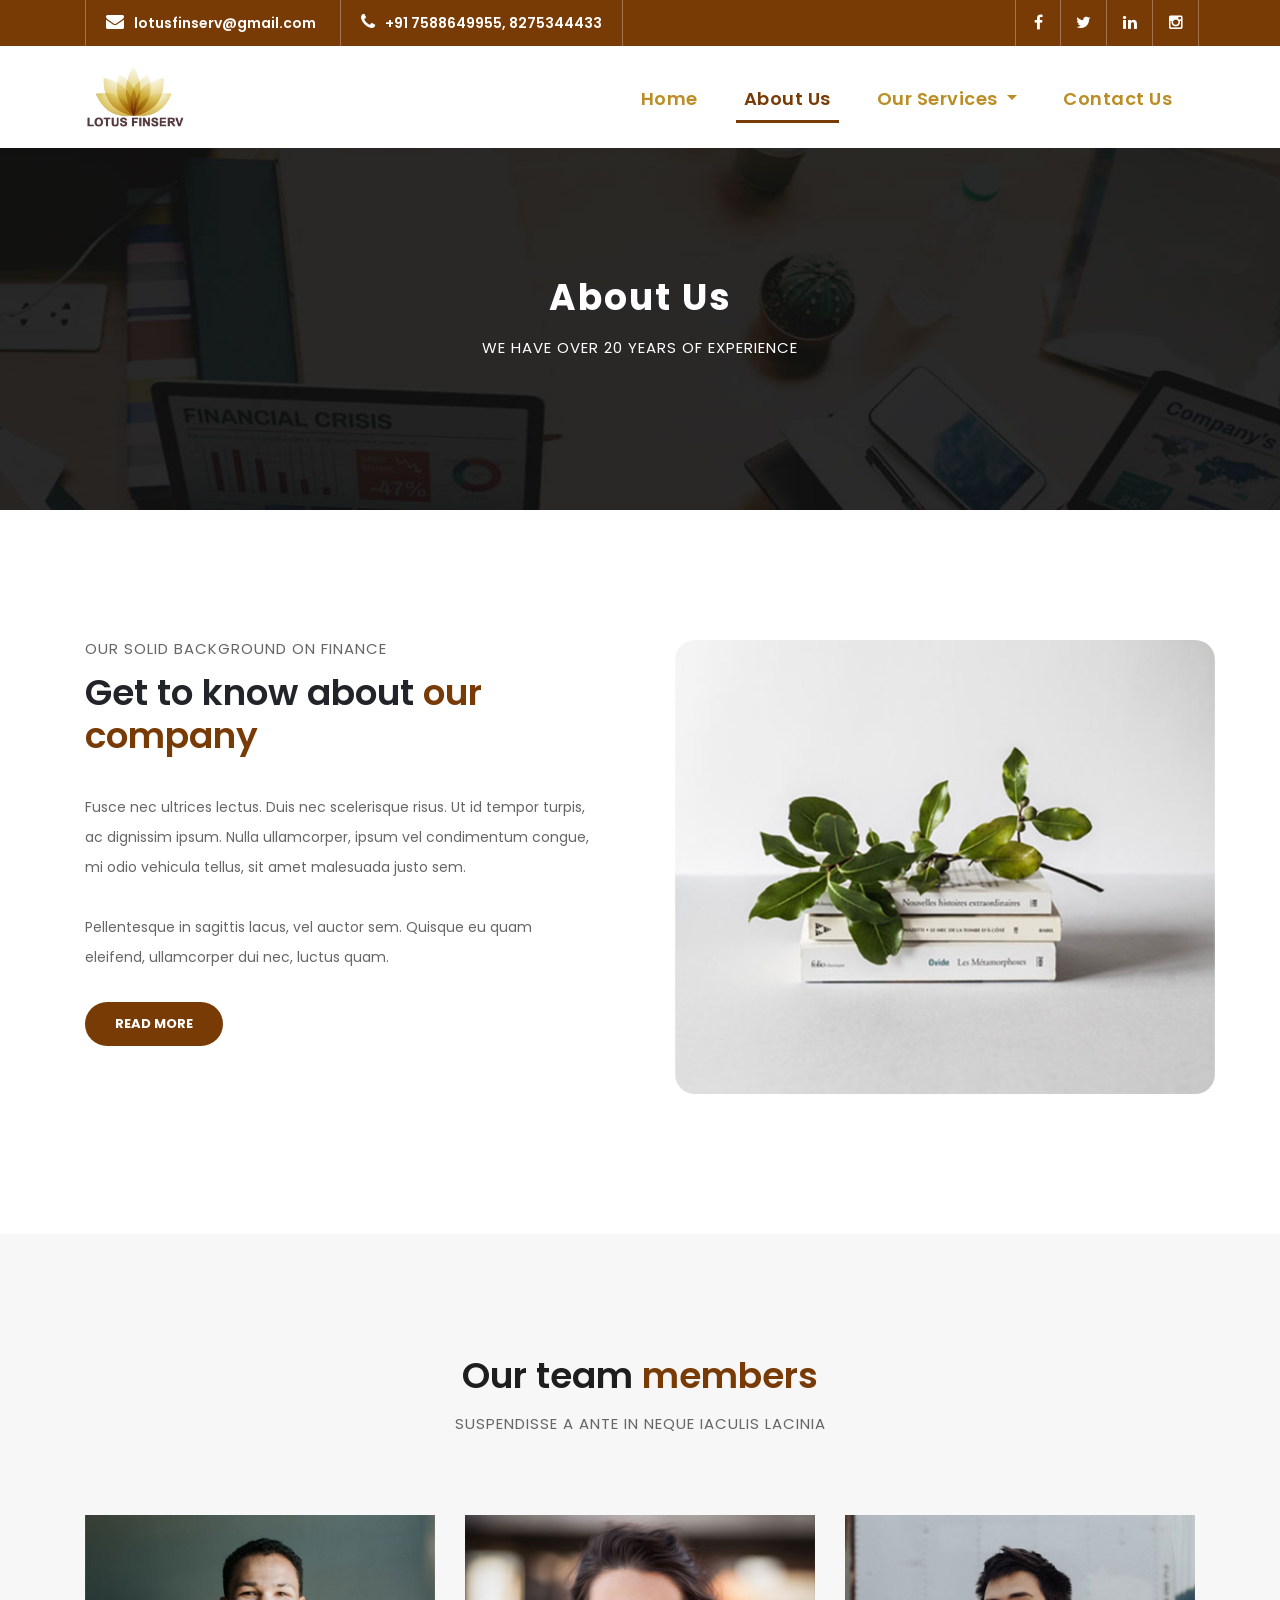
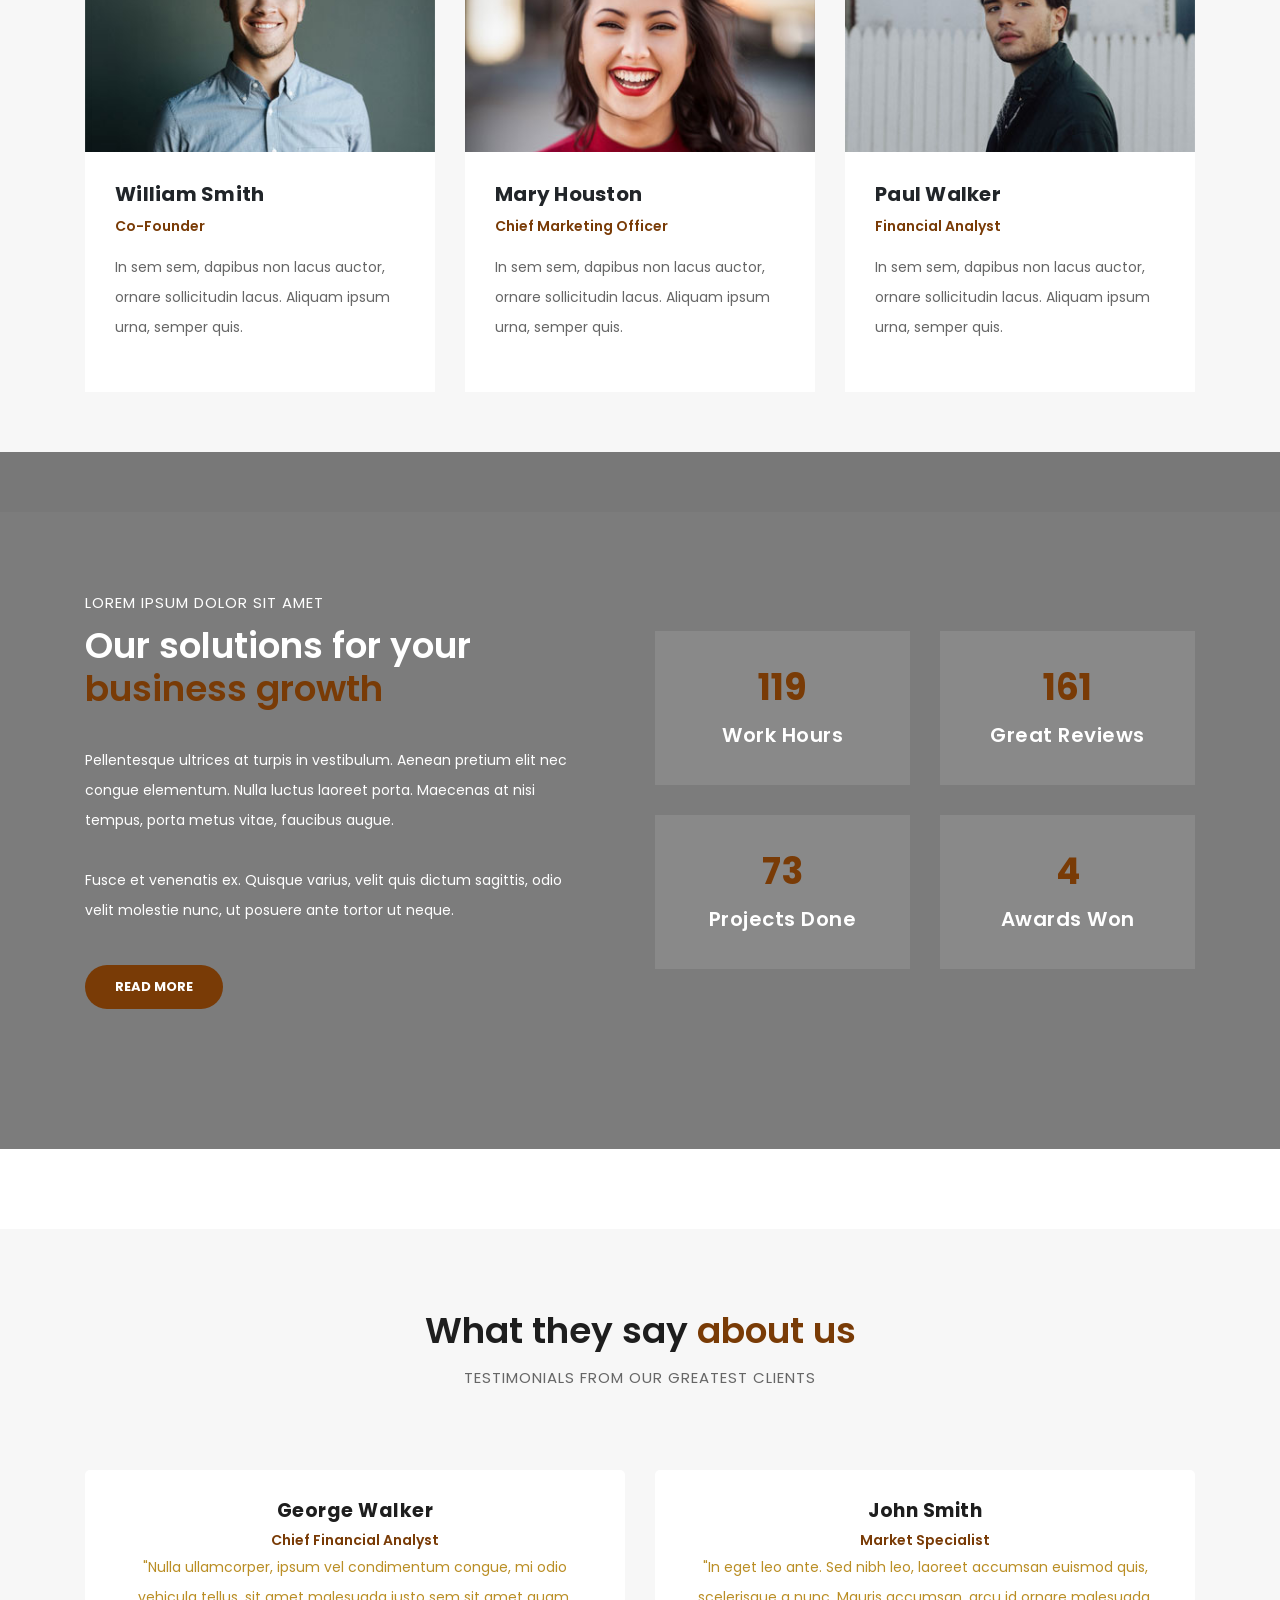
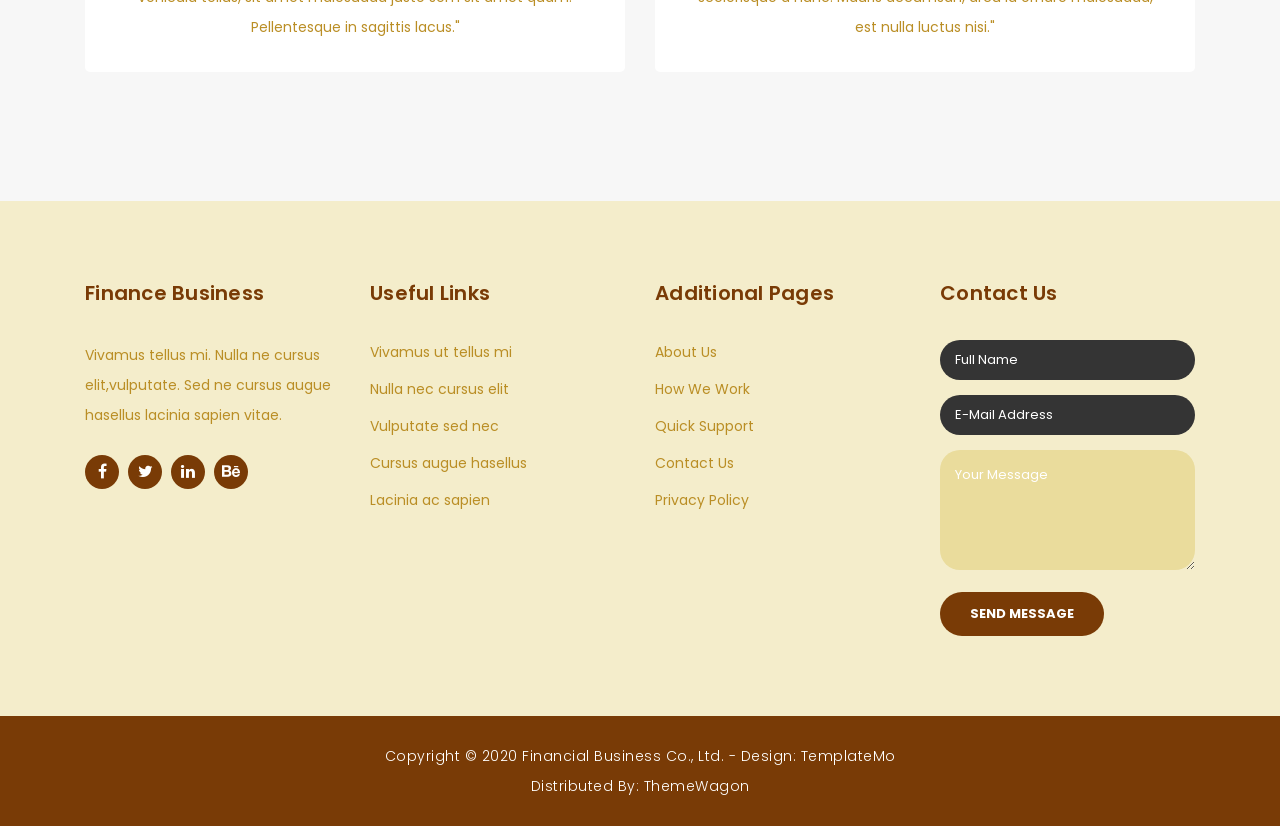
==== about.html @ 6b3f30ac "Lotus Finserv project created" ====
<!DOCTYPE html>
<html lang="en">

  <head>

    <meta charset="utf-8">
    <meta name="viewport" content="width=device-width, initial-scale=1, shrink-to-fit=no">
    <meta name="description" content="">
    <meta name="author" content="TemplateMo">
    <link href="https://fonts.googleapis.com/css?family=Poppins:100,200,300,400,500,600,700,800,900&display=swap" rel="stylesheet">

    <title>Lotus finserv-
Financial Planning & Accounting Service</title>
    <link rel="shortcut icon" href="assets/images/logo (1).png" type="image/x-icon">

    <!-- Bootstrap core CSS -->
    <link href="vendor/bootstrap/css/bootstrap.min.css" rel="stylesheet">

    <!-- Additional CSS Files -->
    <link rel="stylesheet" href="assets/css/fontawesome.css">
    <link rel="stylesheet" href="assets/css/templatemo-finance-business.css">
    <link rel="stylesheet" href="assets/css/owl.css">
    <link rel="stylesheet" href="assets/css/style.css">
<!--

Finance Business TemplateMo

https://templatemo.com/tm-545-finance-business

-->
  </head>

  <body>

    <!-- ***** Preloader Start ***** -->
    <div id="preloader">
        <div class="jumper">
            <div></div>
            <div></div>
            <div></div>
        </div>
    </div>  
    <!-- ***** Preloader End ***** -->

    <!-- Header -->
    <div class="sub-header">
      <div class="container">
        <div class="row">
          <div class="col-md-8 col-xs-12">
            <ul class="left-info">
              <li><a href="#"><i class="fa fa-envelope"></i>lotusfinserv@gmail.com</a></li>
              <li><a href="#"><i class="fa fa-phone"></i>+91 7588649955, 8275344433</a></li>
            </ul>
          </div>
          <div class="col-md-4">
            <ul class="right-icons">
              <li><a href="#"><i class="fa fa-facebook"></i></a></li>
              <li><a href="#"><i class="fa fa-twitter"></i></a></li>
              <li><a href="#"><i class="fa fa-linkedin"></i></a></li>
              <li><a href="#"><i class="fa fa-instagram"></i></a></li>
            </ul>
          </div>
        </div>
      </div>
    </div>

    <header class="">
      <nav class="navbar navbar-expand-lg bg-white">
        <div class="container">
          
           <a href="index.html"><img src="assets/images/logo (1).png" alt="logo" width="100px"></a>
            <button class="navbar-toggler" type="button" data-toggle="collapse" data-target="#navbarResponsive" aria-controls="navbarResponsive" aria-expanded="false" aria-label="Toggle navigation">
            <span class="navbar-toggler-icon"></span>
          </button>
          <div class="collapse navbar-collapse" id="navbarResponsive">
  <ul class="navbar-nav ml-auto">
    
  <li class="nav-item ">
      <a class="nav-link" href="index.html">Home</a>
    </li>
    <li class="nav-item active">
      <a class="nav-link" href="about.html">About Us</a>
    </li>

    <!-- Dropdown Menu Start -->
    <li class="nav-item dropdown">
      <a class="nav-link dropdown-toggle" href="services.html" id="servicesDropdown" 
         role="button" data-toggle="dropdown" aria-haspopup="true" aria-expanded="false">
        Our Services
      </a>

      <div class="dropdown-menu" aria-labelledby="servicesDropdown">
        <a class="dropdown-item" href="web-design.html">General Insurance Services</a>
        <a class="dropdown-item" href="app-development.html">Life Insurance Services</a>
        <a class="dropdown-item" href="digital-marketing.html">Health Insurance Services</a>
        <a class="dropdown-item" href="services.html">Mutual Fund Services</a>
        <a class="dropdown-item" href="services.html">Loan Services</a>
        <a class="dropdown-item" href="services.html">Accounting Services</a>
      </div>
    </li>
    <!-- Dropdown Menu End -->

    <li class="nav-item">
      <a class="nav-link" href="contact.html">Contact Us</a>
    </li>

  </ul>
</div>
        </div>
      </nav>
    </header>

    <!-- Page Content -->
    <div class="page-heading header-text">
      <div class="container">
        <div class="row">
          <div class="col-md-12">
            <h1>About Us</h1>
            <span>We have over 20 years of experience</span>
          </div>
        </div>
      </div>
    </div>

    <div class="more-info about-info">
      <div class="container">
        <div class="row">
          <div class="col-md-12">
            <div class="more-info-content">
              <div class="row">
                <div class="col-md-6 align-self-center">
                  <div class="right-content">
                    <span>our solid background on finance</span>
                    <h2>Get to know about <em>our company</em></h2>
                    <p>Fusce nec ultrices lectus. Duis nec scelerisque risus. Ut id tempor turpis, ac dignissim ipsum. Nulla ullamcorper, ipsum vel condimentum congue, mi odio vehicula tellus, sit amet malesuada justo sem. 
                    <br><br>Pellentesque in sagittis lacus, vel auctor sem. Quisque eu quam eleifend, ullamcorper dui nec, luctus quam.</p>
                    <a href="" class="filled-button">Read More</a>
                  </div>
                </div>
                <div class="col-md-6">
                  <div class="left-image">
                    <img src="assets/images/about-image.jpg" alt="">
                  </div>
                </div>
              </div>
            </div>
          </div>
        </div>
      </div>
    </div>

    <div class="team">
      <div class="container">
        <div class="row">
          <div class="col-md-12">
            <div class="section-heading">
              <h2>Our team <em>members</em></h2>
              <span>Suspendisse a ante in neque iaculis lacinia</span>
            </div>
          </div>
          <div class="col-md-4">
            <div class="team-item">
              <img src="assets/images/team_01.jpg" alt="">
              <div class="down-content">
                <h4>William Smith</h4>
                <span>Co-Founder</span>
                <p>In sem sem, dapibus non lacus auctor, ornare sollicitudin lacus. Aliquam ipsum urna, semper quis.</p>
              </div>
            </div>
          </div>
          <div class="col-md-4">
            <div class="team-item">
              <img src="assets/images/team_02.jpg" alt="">
              <div class="down-content">
                <h4>Mary Houston</h4>
                <span>Chief Marketing Officer</span>
                <p>In sem sem, dapibus non lacus auctor, ornare sollicitudin lacus. Aliquam ipsum urna, semper quis.</p>
              </div>
            </div>
          </div>
          <div class="col-md-4">
            <div class="team-item">
              <img src="assets/images/team_03.jpg" alt="">
              <div class="down-content">
                <h4>Paul Walker</h4>
                <span>Financial Analyst</span>
                <p>In sem sem, dapibus non lacus auctor, ornare sollicitudin lacus. Aliquam ipsum urna, semper quis.</p>
              </div>
            </div>
          </div>
        </div>
      </div>
    </div>

    <div class="fun-facts">
      <div class="container">
        <div class="row">
          <div class="col-md-6">
            <div class="left-content">
              <span>Lorem ipsum dolor sit amet</span>
              <h2>Our solutions for your <em>business growth</em></h2>
              <p>Pellentesque ultrices at turpis in vestibulum. Aenean pretium elit nec congue elementum. Nulla luctus laoreet porta. Maecenas at nisi tempus, porta metus vitae, faucibus augue. 
              <br><br>Fusce et venenatis ex. Quisque varius, velit quis dictum sagittis, odio velit molestie nunc, ut posuere ante tortor ut neque.</p>
              <a href="" class="filled-button">Read More</a>
            </div>
          </div>
          <div class="col-md-6 align-self-center">
            <div class="row">
              <div class="col-md-6">
                <div class="count-area-content">
                  <div class="count-digit">945</div>
                  <div class="count-title">Work Hours</div>
                </div>
              </div>
              <div class="col-md-6">
                <div class="count-area-content">
                  <div class="count-digit">1280</div>
                  <div class="count-title">Great Reviews</div>
                </div>
              </div>
              <div class="col-md-6">
                <div class="count-area-content">
                  <div class="count-digit">578</div>
                  <div class="count-title">Projects Done</div>
                </div>
              </div>
              <div class="col-md-6">
                <div class="count-area-content">
                  <div class="count-digit">26</div>
                  <div class="count-title">Awards Won</div>
                </div>
              </div>
            </div>
          </div>
        </div>
      </div>
    </div>

    <div class="testimonials">
      <div class="container">
        <div class="row">
          <div class="col-md-12">
            <div class="section-heading">
              <h2>What they say <em>about us</em></h2>
              <span>testimonials from our greatest clients</span>
            </div>
          </div>
          <div class="col-md-12">
            <div class="owl-testimonials owl-carousel">
              
              <div class="testimonial-item">
                <div class="inner-content">
                  <h4>George Walker</h4>
                  <span>Chief Financial Analyst</span>
                  <p>"Nulla ullamcorper, ipsum vel condimentum congue, mi odio vehicula tellus, sit amet malesuada justo sem sit amet quam. Pellentesque in sagittis lacus."</p>
                </div>
                <img src="http://placehold.it/60x60" alt="">
              </div>
              
              <div class="testimonial-item">
                <div class="inner-content">
                  <h4>John Smith</h4>
                  <span>Market Specialist</span>
                  <p>"In eget leo ante. Sed nibh leo, laoreet accumsan euismod quis, scelerisque a nunc. Mauris accumsan, arcu id ornare malesuada, est nulla luctus nisi."</p>
                </div>
                <img src="http://placehold.it/60x60" alt="">
              </div>
              
              <div class="testimonial-item">
                <div class="inner-content">
                  <h4>David Wood</h4>
                  <span>Chief Accountant</span>
                  <p>"Ut ultricies maximus turpis, in sollicitudin ligula posuere vel. Donec finibus maximus neque, vitae egestas quam imperdiet nec. Proin nec mauris eu tortor consectetur tristique."</p>
                </div>
                <img src="http://placehold.it/60x60" alt="">
              </div>
              
              <div class="testimonial-item">
                <div class="inner-content">
                  <h4>Andrew Boom</h4>
                  <span>Marketing Head</span>
                  <p>"Curabitur sollicitudin, tortor at suscipit volutpat, nisi arcu aliquet dui, vitae semper sem turpis quis libero. Quisque vulputate lacinia nisl ac lobortis."</p>
                </div>
                <img src="http://placehold.it/60x60" alt="">
              </div>
              
            </div>
          </div>
        </div>
      </div>
    </div>

    <!-- Footer Starts Here -->
    <footer>
      <div class="container">
        <div class="row">
          <div class="col-md-3 footer-item">
            <h4>Finance Business</h4>
            <p>Vivamus tellus mi. Nulla ne cursus elit,vulputate. Sed ne cursus augue hasellus lacinia sapien vitae.</p>
            <ul class="social-icons">
              <li><a rel="nofollow" href="https://fb.com/templatemo" target="_blank"><i class="fa fa-facebook"></i></a></li>
              <li><a href="#"><i class="fa fa-twitter"></i></a></li>
              <li><a href="#"><i class="fa fa-linkedin"></i></a></li>
              <li><a href="#"><i class="fa fa-behance"></i></a></li>
            </ul>
          </div>
          <div class="col-md-3 footer-item">
            <h4>Useful Links</h4>
            <ul class="menu-list">
              <li><a href="#">Vivamus ut tellus mi</a></li>
              <li><a href="#">Nulla nec cursus elit</a></li>
              <li><a href="#">Vulputate sed nec</a></li>
              <li><a href="#">Cursus augue hasellus</a></li>
              <li><a href="#">Lacinia ac sapien</a></li>
            </ul>
          </div>
          <div class="col-md-3 footer-item">
            <h4>Additional Pages</h4>
            <ul class="menu-list">
              <li><a href="#">About Us</a></li>
              <li><a href="#">How We Work</a></li>
              <li><a href="#">Quick Support</a></li>
              <li><a href="#">Contact Us</a></li>
              <li><a href="#">Privacy Policy</a></li>
            </ul>
          </div>
          <div class="col-md-3 footer-item last-item">
            <h4>Contact Us</h4>
            <div class="contact-form">
              <form id="contact footer-contact" action="" method="post">
                <div class="row">
                  <div class="col-lg-12 col-md-12 col-sm-12">
                    <fieldset>
                      <input name="name" type="text" class="form-control" id="name" placeholder="Full Name" required="">
                    </fieldset>
                  </div>
                  <div class="col-lg-12 col-md-12 col-sm-12">
                    <fieldset>
                      <input name="email" type="text" class="form-control" id="email" pattern="[^ @]*@[^ @]*" placeholder="E-Mail Address" required="">
                    </fieldset>
                  </div>
                  <div class="col-lg-12">
                    <fieldset>
                      <textarea name="message" rows="6" class="form-control" id="message" placeholder="Your Message" required=""></textarea>
                    </fieldset>
                  </div>
                  <div class="col-lg-12">
                    <fieldset>
                      <button type="submit" id="form-submit" class="filled-button">Send Message</button>
                    </fieldset>
                  </div>
                </div>
              </form>
            </div>
          </div>
        </div>
      </div>
    </footer>
    
    <div class="sub-footer">
      <div class="container">
        <div class="row">
          <div class="col-md-12">
            <p>Copyright &copy; 2020 Financial Business Co., Ltd.
            
            - Design: <a rel="nofollow noopener" href="https://templatemo.com" target="_blank">TemplateMo</a><br>
            Distributed By: <a rel="nofollow noopener" href="https://themewagon.com" target="_blank">ThemeWagon</a>
          </p>
          </div>
        </div>
      </div>
    </div>

    <!-- Bootstrap core JavaScript -->
    <script src="vendor/jquery/jquery.min.js"></script>
    <script src="vendor/bootstrap/js/bootstrap.bundle.min.js"></script>

    <!-- Additional Scripts -->
    <script src="assets/js/custom.js"></script>
    <script src="assets/js/owl.js"></script>
    <script src="assets/js/slick.js"></script>
    <script src="assets/js/accordions.js"></script>

    <script language = "text/Javascript"> 
      cleared[0] = cleared[1] = cleared[2] = 0; //set a cleared flag for each field
      function clearField(t){                   //declaring the array outside of the
      if(! cleared[t.id]){                      // function makes it static and global
          cleared[t.id] = 1;  // you could use true and false, but that's more typing
          t.value='';         // with more chance of typos
          t.style.color='#fff';
          }
      }
    </script>

  </body>
</html>
---- assets/css/templatemo-finance-business.css ----
/* 

TemplateMo - Finance Business

https://templatemo.com/tm-545-finance-business

*/

body {
  font-family: 'Poppins', sans-serif;
  overflow-x: hidden;
  text-rendering: optimizeLegibility;
  -webkit-font-smoothing: antialiased;
  -moz-osx-font-smoothing: grayscale;
}
p {
	margin-bottom: 0px;
	font-size: 14px;
	color: #666666;
	line-height: 30px;
}
a {
	text-decoration: none!important;
}
ul {
	padding: 0;
	margin: 0;
	list-style: none;
}

h1,h2,h3,h4,h5,h6 {
	margin: 0px;
}

a.filled-button {
	background-color: #793b06;
	color: #fff;
	font-size: 13px;
	text-transform: uppercase;
	font-weight: 700;
	padding: 12px 30px;
	border-radius: 30px;
	display: inline-block;
	transition: all 0.3s;
}

a.filled-button:hover {
	background-color: #fff;
	color: #793b06;
}

a.border-button {
	background-color: transparent;
	color: #fff;
	border: 2px solid #fff;
	font-size: 13px;
	text-transform: uppercase;
	font-weight: 700;
	padding: 10px 28px;
	border-radius: 30px;
	display: inline-block;
	transition: all 0.3s;
}

a.border-button:hover {
	background-color: #fff;
	color: #793b06;
}

.section-heading {
	text-align: center;
	margin-bottom: 80px;
}

.section-heading h2 {
	font-size: 36px;
	font-weight: 600;
	color: #1e1e1e;
}

.section-heading em {
	font-style: normal;
	color: #793b06;
}

.section-heading span {
	display: block;
	margin-top: 15px;
	text-transform: uppercase;
	font-size: 15px;
	color: #666;
	letter-spacing: 1px;
}

#preloader {
  overflow: hidden;
  background: #793b06;
  left: 0;
  right: 0;
  top: 0;
  bottom: 0;
  position: fixed;
  z-index: 9999999;
  color: #fff;
}

#preloader .jumper {
  left: 0;
  top: 0;
  right: 0;
  bottom: 0;
  display: block;
  position: absolute;
  margin: auto;
  width: 50px;
  height: 50px;
}

#preloader .jumper > div {
  background-color: #fff;
  width: 10px;
  height: 10px;
  border-radius: 100%;
  -webkit-animation-fill-mode: both;
  animation-fill-mode: both;
  position: absolute;
  opacity: 0;
  width: 50px;
  height: 50px;
  -webkit-animation: jumper 1s 0s linear infinite;
  animation: jumper 1s 0s linear infinite;
}

#preloader .jumper > div:nth-child(2) {
  -webkit-animation-delay: 0.33333s;
  animation-delay: 0.33333s;
}

#preloader .jumper > div:nth-child(3) {
  -webkit-animation-delay: 0.66666s;
  animation-delay: 0.66666s;
}

@-webkit-keyframes jumper {
  0% {
    opacity: 0;
    -webkit-transform: scale(0);
    transform: scale(0);
  }
  5% {
    opacity: 1;
  }
  100% {
    -webkit-transform: scale(1);
    transform: scale(1);
    opacity: 0;
  }
}

@keyframes jumper {
  0% {
    opacity: 0;
    -webkit-transform: scale(0);
    transform: scale(0);
  }
  5% {
    opacity: 1;
  }
  100% {
    opacity: 0;
  }
}

/* Sub Header Style */

.sub-header {
	background-color: #793b06;
	height: 46px;
	line-height: 46px;
}

.sub-header ul li {
	display: inline-block;
}

.sub-header ul.left-info li {
	border-left: 1px solid rgba(250,250,250,0.3);
	padding: 0px 20px;
}

.sub-header ul.left-info li:last-child {
	border-right: 1px solid rgba(250,250,250,0.3);
}

.sub-header ul.left-info li i {
	margin-right: 10px;
	font-size: 18px;
}

.sub-header ul.left-info li a {
	color: #fff;
	font-size: 14px;
	font-weight: 600;
}

.sub-header ul.right-icons {
	float: right;
}

.sub-header ul.right-icons li {
	margin-right: -4px;
	width: 46px;
	display: inline-block;
	text-align: center;
	border-right: 1px solid rgba(250,250,250,0.3);
}

.sub-header ul.right-icons li:first-child {
	border-left: 1px solid rgba(250,250,250,0.3);
}

.sub-header ul.right-icons li a {
	color: #fff;
	transition: all 0.3s;
}

.sub-header ul.right-icons li a:hover {
	opacity: 0.75;
}



/* Header Style */
header {
	position: absolute;
	z-index: 99999;
	width: 100%;
	background-color: transparent!important;
	height: 80px;
	-webkit-transition: all 0.3s ease-in-out 0s;
    -moz-transition: all 0.3s ease-in-out 0s;
    -o-transition: all 0.3s ease-in-out 0s;
    transition: all 0.3s ease-in-out 0s;
}
header .navbar {
	padding: 20px 0px;
}
.background-header .navbar {
	padding: 10px 0px;
}
.background-header {
	top: 0;
	position: fixed;
	background-color: #fff!important;
	box-shadow: 0px 1px 10px rgba(0,0,0,0.1);
}
.background-header .navbar-brand h2 {
	color: #793b06!important;
}
.background-header .navbar-nav a.nav-link {
	color: #1e1e1e!important;
}
.background-header .navbar-nav .nav-link:hover,
.background-header .navbar-nav .active>.nav-link,
.background-header .navbar-nav .nav-link.current,
.background-header .navbar-nav .nav-link.show,
.background-header .navbar-nav .show>.nav-link {
	color: #793b06!important;
}
.navbar .navbar-brand {
	float: 	left;
	margin-top: 12px;
	outline: none;
}
.navbar .navbar-brand h2 {
	color: #fff;
	text-transform: uppercase;
	font-size: 24px;
	font-weight: 700;
	-webkit-transition: all .3s ease 0s;
    -moz-transition: all .3s ease 0s;
    -o-transition: all .3s ease 0s;
    transition: all .3s ease 0s;
}
.navbar .navbar-brand h2 em {
	font-style: normal;
	font-size: 16px;
}
#navbarResponsive {
	z-index: 999;
}
.navbar-collapse {
	text-align: center;
}
.navbar .navbar-nav .nav-item {
	margin: 0px 15px;
}
.navbar .navbar-nav a.nav-link {
	text-transform: capitalize;
	font-size: 18px;
	font-weight: 600;
	letter-spacing: 0.5px;
	color: #ba8e25;
	transition: all 0.5s;
	margin-top: 5px;
}
.navbar .navbar-nav .nav-link:hover,
.navbar .navbar-nav .active>.nav-link,
.navbar .navbar-nav .nav-link.current,
.navbar .navbar-nav .nav-link.show,
.navbar .navbar-nav .show>.nav-link {
	color: #793b06;
	border-bottom: 3px solid #793b06;
}
.navbar .navbar-toggler-icon {
	background-image: none;
}
.navbar .navbar-toggler {
	border-color: #fff;
	background-color: #fff;	
	height: 36px;
	outline: none;
	border-radius: 0px;
	position: absolute;
	right: 30px;
	top: 20px;
}
.navbar .navbar-toggler-icon:after {
	content: '\f0c9';
	color: #793b06;
	font-size: 18px;
	line-height: 26px;
	font-family: 'FontAwesome';
}

/* Dropdown item hover color */
.dropdown-menu .dropdown-item:hover {
    background-color: #793b06;
    color: #fff; /* optional - makes text white */
}

/* Optional: active item color */
.dropdown-menu .dropdown-item:active {
    background-color: #793b06;
    color: #fff;
}

.dropdown-menu .dropdown-item {
    transition: 0.3s ease;
    color: #ba8e25;
}



/* Banner Style */

.img-fill{
  width: 100%;
  display: block;
  overflow: hidden;
  position: relative;
  text-align: center
}

.img-fill img {
  min-height: 100%;
  min-width: 100%;
  position: relative;
  display: inline-block;
  max-width: none;
}

*,
*:before,
*:after {
  -webkit-box-sizing: border-box;
  box-sizing: border-box;
  -webkit-font-smoothing: antialiased;
  -moz-osx-font-smoothing: grayscale;
}

.Grid1k {
  padding: 0 15px;
  max-width: 1200px;
  margin: auto;
}

.blocks-box,
.slick-slider {
  margin: 0;
  padding: 0!important;
}

.slick-slide {
  float: left;
  padding: 0;
}

.Modern-Slider .item .img-fill {
	background-size: cover;
	background-position: center center;
	background-repeat: no-repeat;
	height:95vh;
}

.Modern-Slider .item-1 .img-fill {
	background-image: url(../images/slide_01.jpg);
}

.Modern-Slider .item-2 .img-fill {
	background-image: url(../images/slide_02.jpg);
}

.Modern-Slider .item-3 .img-fill {
	background-image: url(../images/slide_03.jpg);
}

.Modern-Slider .NextArrow{
  position:absolute;
  top:50%;
  right:30px;
  border:0 none;
  background-color: transparent;
  text-align:center;
  font-size: 36px;
  font-family: 'FontAwesome';
  color:#FFF;
  z-index:5;
  outline: none;
  cursor: pointer;
}

.Modern-Slider .NextArrow:before{
  content:'\f105';
}

.Modern-Slider .PrevArrow {
  position:absolute;
  top:50%;
  left:30px;
  border:0 none;
  background-color: transparent;
  text-align:center;
  font-size: 36px;
  font-family: 'FontAwesome';
  color:#FFF;
  z-index:5;
  outline: none;
  cursor: pointer;
}

.Modern-Slider .PrevArrow:before{
  content:'\f104';
}

ul.slick-dots {
  display: none!important;
}

.Modern-Slider .text-content {
	margin-top: 60px;
	text-align: left;
  	width: 75%;
  	position: absolute;
  	top: 50%;
  	left: 50%;
  	transform: translate(-50%, -50%);
}

.Modern-Slider .item h6 {
  margin-bottom: 15px;
  font-size: 22px;
  text-transform: uppercase;
  font-weight: 700;
  letter-spacing: 1px;
  color:#793b06;
  animation:fadeOutRight 1s both;
}

.Modern-Slider .item h4 {
  margin-bottom: 30px;
  text-transform: uppercase;
  font-size: 44px;
  font-weight: 700;
  letter-spacing: 2.5px;
  color:#ba8e25;
  overflow:hidden;
  animation:fadeOutLeft 1s both;
}

.Modern-Slider .item p {
	max-width: 570px;
	color: #bb9336;
	font-size: 15px;
	font-weight: 400;
	line-height: 30px;
	margin-bottom: 40px;
}

.Modern-Slider .item a {
  margin: 0 5px;
}

.Modern-Slider .item.slick-active h6{
  animation:fadeInDown 1s both 1s;
}

.Modern-Slider .item.slick-active h4{
  animation:fadeInLeft 1s both 1.5s;
}

.Modern-Slider .item.slick-active{
  animation:Slick-FastSwipeIn 1s both;
}

.Modern-Slider .buttons {
  position: relative;
}

.Modern-Slider {background:#000;}


/* ==== Slick Slider Css Ruls === */
.slick-slider{position:relative;display:block;-webkit-user-select:none;-moz-user-select:none;-ms-user-select:none;user-select:none;-webkit-touch-callout:none;-khtml-user-select:none;-ms-touch-action:pan-y;touch-action:pan-y;-webkit-tap-highlight-color:transparent}
.slick-list{position:relative;display:block;overflow:hidden;margin:0;padding:0}
.slick-list:focus{outline:none}.slick-list.dragging{cursor:hand}
.slick-slider .slick-track,.slick-slider .slick-list{-webkit-transform:translate3d(0,0,0);-ms-transform:translate3d(0,0,0);transform:translate3d(0,0,0)}
.slick-track{position:relative;top:0;left:0;display:block}
.slick-track:before,.slick-track:after{display:table;content:''}.slick-track:after{clear:both}
.slick-loading .slick-track{visibility:hidden}
.slick-slide{display:none;float:left /* If RTL Make This Right */ ;height:100%;min-height:1px}
.slick-slide.dragging img{pointer-events:none}
.slick-initialized .slick-slide{display:block}
.slick-loading .slick-slide{visibility:hidden}
.slick-vertical .slick-slide{display:block;height:auto;border:1px solid transparent}




/* Request Form */

.request-form {
	background-color: #793b06;
	padding: 40px 0px;
	color: #fff;
}

.request-form h4 {
	font-size: 22px;
	font-weight: 600;
}

.request-form span {
	font-size: 15px;
	font-weight: 400;
	display: inline-block;
	margin-top: 10px;
}

.request-form a.border-button {
	margin-top: 12px;
	float: right;
}

/* About */

.About {
	margin-top: 80px;
}

.About .right-image img {
	margin-top: 50px;
	margin-right: 20px;
	width: 100%;
	overflow: hidden;
	border-radius: 20px;
}

.About .About-content {
	background-color: #f7f7f7;
}

.About .About-content {
	background-color: transparent;
}

.About.left-content {
	padding: 0px!important;
	margin-left: 30px;
}

.About .left-content {
	padding: 45px 45px 45px 30px;
}

.About .left-content span {
	text-transform: uppercase;
	font-size: 15px;
	color: #666;
	letter-spacing: 1px;
	margin-bottom: 10px;
	display: block;
}

.About .left-content h2 {
	font-size: 36px;
	font-weight: 600;
	margin-bottom: 35px;
}

.About .left-content em {
	font-style: normal;
	color: #793b06;
}

.About .left-content p {
	margin-bottom: 30px;
}



/* Services */

.services {
	margin-top: 80px;
}

.service-item img {
	width: 100%;
	overflow: hidden;
}

.service-item .down-content {
	background-color: #f7f7f7;
	padding: 30px;
}

.service-item .down-content h4 {
	font-size: 20px;
	font-weight: 700;
	letter-spacing: 0.25px;
	margin-bottom: 15px;
}

.service-item .down-content p {
	margin-bottom: 20px;
}



/* Fun Facts */

.fun-facts {
	margin-top: 80px;
	background-image: url(../images/fun-facts-bg.jpg);
	background-position: center center;
	background-repeat: no-repeat;
	background-size: cover;
	background-attachment: fixed;
	padding: 140px 0px;
	color: #fff;
}

.fun-facts span {
	text-transform: uppercase;
	font-size: 15px;
	color: #fff;
	letter-spacing: 1px;
	margin-bottom: 10px;
	display: block;
}

.fun-facts h2 {
	font-size: 36px;
	font-weight: 600;
	margin-bottom: 35px;
}

.fun-facts em {
	font-style: normal;
	color: #793b06;
}

.fun-facts p {
	color: #fff;
	margin-bottom: 40px;
}

.fun-facts .left-content {
	margin-right: 45px;
}

.count-area-content {
	text-align: center;
	background-color: rgba(250,250,250,0.1);
	padding: 25px 30px 35px 30px;
	margin: 15px 0px;
}

.count-digit {
    margin: 5px 0px;
    color: #793b06;
    font-weight: 700;
    font-size: 36px;
}
.count-title {
    font-size: 20px;
    font-weight: 600;
    color: #fff;
    letter-spacing: 0.5px;
}



/* More Info */

.more-info {
	margin-top: 80px;
}

.more-info .left-image img {
	margin-top: 50px;
	margin-left: 20px;
	width: 100%;
	overflow: hidden;
	border-radius: 20px;
}

.more-info .more-info-content {
	background-color: #f7f7f7;
}

.about-info .more-info-content {
	background-color: transparent;
}

.about-info .right-content {
	padding: 0px!important;
	margin-right: 30px;
}

.more-info .right-content {
	padding: 45px 45px 45px 30px;
}

.more-info .right-content span {
	text-transform: uppercase;
	font-size: 15px;
	color: #666;
	letter-spacing: 1px;
	margin-bottom: 10px;
	display: block;
}

.more-info .right-content h2 {
	font-size: 36px;
	font-weight: 600;
	margin-bottom: 35px;
}

.more-info .right-content em {
	font-style: normal;
	color: #793b06;
}

.more-info .right-content p {
	margin-bottom: 30px;
}


/* Testimonials Style */

.about-testimonials {
	margin-top: 0px!important;
}

.testimonials {
	margin-top: 80px;
	background-color: #f7f7f7;
	padding: 80px 0px;
}
.testimonial-item .inner-content {
	text-align: center;
	background-color: #fff;	
	padding: 30px;
	border-radius: 5px;
}
.testimonial-item p {
	font-size: 14px;
	font-weight: 400;
	color: #ba8e25;
}
.testimonial-item h4 {
	font-size: 19px;
	font-weight: 700;
	color: #1e1e1e;
	letter-spacing: 0.5px;
	margin-bottom: 0px;
}
.testimonial-item span {
	display: inline-block;
	margin-top: 8px;
	font-weight: 600;
	font-size: 14px;
	color: #793b06;
}
.testimonial-item img {
	max-width: 60px;
	border-radius: 50%;
	margin: 25px auto 0px auto;
}




/* Call Back Style */

.callback-services {
	border-top: 1px solid #eee;
	padding-top: 140px;
}

.contact-us {
	background-color: #f7f7f7;
	padding: 140px 0px;
}

.contact-us .contact-form {
	background-color: transparent!important;
	padding: 0!important;
}

.callback-form {
	margin-top: 80px;
}

.callback-form .contact-form {
	background-color: #793b06;
	padding: 60px;
	border-radius: 5px;
	text-align: center;
}

.callback-form .contact-form input {
	border-radius: 20px;
	height: 40px;
	line-height: 40px;
	display: inline-block;
	padding: 0px 15px;
	color: #6a6a6a;
	font-size: 13px;
	text-transform: none;
	box-shadow: none;
	border: none;
	margin-bottom: 35px;
}

.callback-form .contact-form input:focus {
	outline: none;
	box-shadow: none;
	border: none;
}

.callback-form .contact-form textarea {
	border-radius: 20px;
	height: 120px;
	max-height: 200px;
	min-height: 120px;
	display: inline-block;
	padding: 15px;
	color: #6a6a6a;
	font-size: 13px;
	text-transform: none;
	box-shadow: none;
	border: none;
	margin-bottom: 35px;
}

.callback-form .contact-form textarea:focus {
	outline: none;
	box-shadow: none;
	border: none;
}

.callback-form .contact-form ::-webkit-input-placeholder { /* Edge */
  color: #aaa;
}
.callback-form .contact-form :-ms-input-placeholder { /* Internet Explorer 10-11 */
  color: #aaa;
}
.callback-form .contact-form ::placeholder {
  color: #aaa;
}

.callback-form .contact-form button.border-button {
	background-color: transparent;
	color: #fff;
	border: 2px solid #fff;
	font-size: 13px;
	text-transform: uppercase;
	font-weight: 700;
	padding: 10px 28px;
	border-radius: 30px;
	display: inline-block;
	transition: all 0.3s;
	outline: none;
	box-shadow: none;
	text-shadow: none;
	cursor: pointer;
}

.callback-form .contact-form button.border-button:hover {
	background-color: #fff;
	color: #793b06;
}

.contact-us .contact-form button.filled-button {
	background-color: #793b06;
	color: #fff;
	border: none;
	font-size: 13px;
	text-transform: uppercase;
	font-weight: 700;
	padding: 12px 30px;
	border-radius: 30px;
	display: inline-block;
	transition: all 0.3s;
	outline: none;
	box-shadow: none;
	text-shadow: none;
	cursor: pointer;
}

.contact-us .contact-form button.filled-button:hover {
	background-color: #fff;
	color: #793b06;
}



/* Partners Style */

.contact-partners {
	margin-top: -8px!important;
}

.partners {
	margin-top: 80px;
	background-color: #f7f7f7;
	padding: 60px 0px;
}

.partners .owl-item {
	text-align: center;
	cursor: pointer;
}

.partners .partner-item img {
	max-width: 156px;
	margin: auto;
}



/* Footer Style */

footer {
	background-color: #f4edcb;
	padding: 80px 0px;
	color: #fff;
}

footer h4 {
	color: #793b06;
	font-size: 20px;
	font-weight: 600;
	letter-spacing: 0.25px;
	margin-bottom: 35px;
}
footer p {
	color: #ba8e25;
}

footer ul.social-icons {
	margin-top: 25px;
}

footer ul.social-icons li {
	display: inline-block;
	margin-right: 5px;
}

footer ul.social-icons li:last-child {
	margin-right: 0px;
}

footer ul.social-icons li a {
	width: 34px;
	height: 34px;
	display: inline-block;
	line-height: 34px;
	text-align: center;
	background-color:  #793b06;
	color: #ffff;
	border-radius: 50%;
	transition: all 0.3s;
}

footer ul.social-icons li a:hover {
	background-color: #ba8e25;
}

footer ul.menu-list li {
	margin-bottom: 13px;
}

footer ul.menu-list li:last-child {
	margin-bottom: 0px;
}

footer ul.menu-list li a {
	font-size: 14px;
	color:#ba8e25;
	transition: all 0.3s;
}

footer ul.menu-list li a:hover {
	color:#eadc9c;
}

footer .contact-form input {
	border-radius: 20px;
	height: 40px;
	line-height: 40px;
	display: inline-block;
	padding: 0px 15px;
	color: #aaa!important;
	background-color: #343434;
	font-size: 13px;
	text-transform: none;
	box-shadow: none;
	border: none;
	margin-bottom: 15px;
}

footer .contact-form input:focus {
	outline: none;
	box-shadow: none;
	border: none;
	background-color: #343434;
}

footer .contact-form textarea {
	border-radius: 20px;
	height: 120px;
	max-height: 200px;
	min-height: 120px;
	display: inline-block;
	padding: 15px;
	color: #aaa!important;
	background-color: #eadc9c;
	font-size: 13px;
	text-transform: none;
	box-shadow: none;
	border: none;
	margin-bottom: 15px;
}

footer .contact-form textarea:focus {
	outline: none;
	box-shadow: none;
	border: none;
	background-color: #793b06;
}

footer .contact-form ::-webkit-input-placeholder { /* Edge */
  color: #ffff;
}
footer .contact-form :-ms-input-placeholder { /* Internet Explorer 10-11 */
  color: #ffff;
}
footer .contact-form ::placeholder {
  color: #ffff;
}

footer .contact-form button.filled-button {
	background-color: transparent;
	color: #fff;
	background-color: #793b06;
	border: none;
	font-size: 13px;
	text-transform: uppercase;
	font-weight: 700;
	padding: 12px 30px;
	border-radius: 30px;
	display: inline-block;
	transition: all 0.3s;
	outline: none;
	box-shadow: none;
	text-shadow: none;
	cursor: pointer;
}

footer .contact-form button.filled-button:hover {
	background-color: #fff;
	color: #793b06;
}



/* Sub-footer Style */

.sub-footer {
	background-color: #793b06;
	text-align: center;
	padding: 25px 0px;
}

.sub-footer p {
	color: #fff;
	font-weight: 300;
	letter-spacing: 0.5px;
}

.sub-footer a {
	color: #fff;
}


.page-heading {
	text-align: center;
	background-image: url(../images/page-heading-bg.jpg);
	background-position: center center;
	background-repeat: no-repeat;
	background-size: cover;
	padding: 230px 0px 150px 0px;
	color: #fff;
}

.page-heading h1 {
	text-transform: capitalize;
	font-size: 36px;
	font-weight: 700;
	letter-spacing: 2px;
	margin-bottom: 18px;
}

.page-heading span {
	font-size: 15px;
	text-transform: uppercase;
	letter-spacing: 1px;
	color: #fff;
	display: block;
}


/* team */

.team {
	background-color: #f7f7f7;
	margin-top: 140px;
	margin-bottom: -140px;
	padding: 120px 0px;
}

.team-item img {
	width: 100%;
	overflow: hidden;
}

.team-item .down-content {
	background-color: #fff;
	padding: 30px;
}

.team-item .down-content h4 {
	font-size: 20px;
	font-weight: 700;
	letter-spacing: 0.25px;
	margin-bottom: 10px;
}

.team-item .down-content span {
	color: #793b06;
	font-weight: 600;
	font-size: 14px;
	display: block;
	margin-bottom: 15px;
}

.team-item .down-content p {
	margin-bottom: 20px;
}


/* Single Service */

.single-services {
	margin-top: 140px;
}

#tabs ul {
  margin: 0;
  padding: 0;
}
#tabs ul li {
  margin-bottom: 10px;
  display: inline-block;
  width: 100%;
}
#tabs ul li:last-child {
  margin-bottom: 0px;
}
#tabs ul li a {
	text-transform: capitalize;
	width: 100%;
	padding: 30px 30px;
	display: inline-block;
	background-color: #793b06;
  	font-size: 20px;
  	color: #121212;
  	letter-spacing: 0.5px;
  	font-weight: 700;
  	transition: all 0.3s;
}
#tabs ul li a i {
	float: right;
	margin-top: 5px;
}
#tabs ul .ui-tabs-active span {
  background: #faf5b2;
  border: #faf5b2;
  line-height: 90px;
  border-bottom: none;
}
#tabs ul .ui-tabs-active a {
  color: #fff;
}
#tabs ul .ui-tabs-active span {
  color: #1e1e1e;
}
.tabs-content {
	margin-left: 30px;
  text-align: left;
  display: inline-block;
  transition: all 0.3s;
}
.tabs-content img {
	max-width: 100%;
	overflow: hidden;
}
.tabs-content h4 {
	font-size: 20px;
	font-weight: 700;
	letter-spacing: 0.25px;
	margin-bottom: 15px;
	margin-top: 30px;
}
.tabs-content p {
  font-size: 14px;
  color: #7a7a7a;
  margin-bottom: 0px;
}



/* Contact Information */

.contact-information {
	margin-top: 140px;
}

.contact-information .contact-item {
	padding: 60px 30px;
	background-color: #f7f7f7;
	text-align: center;
}

.contact-information .contact-item i {
	color: #793b06;
	font-size: 48px;
	margin-bottom: 40px;
}

.contact-information .contact-item h4 {
	font-size: 20px;
	font-weight: 700;
	letter-spacing: 0.25px;
	margin-bottom: 15px;
}

.contact-information .contact-item p {
	margin-bottom: 20px;
}

.contact-information .contact-item a {
	font-weight: 600;
	color: #793b06;
	font-size: 15px;
}




/* Responsive Style */
@media (max-width: 768px) {
	.sub-header {
		display: none;
	}
	.Modern-Slider .item h6 {
	  margin-bottom: 15px;
	  font-size: 18px;
	}
	.Modern-Slider .item h4 {
	  margin-bottom: 25px;
	  font-size: 28px;
	  line-height: 36px;
	  letter-spacing: 1px;
	}
	.Modern-Slider .item p {
		max-width: 570px;
		line-height: 25px;
		margin-bottom: 30px;
	}
	.Modern-Slider .NextArrow{
	  right:5px;
	}
	.Modern-Slider .PrevArrow {
	  left:5px;
	}
	.request-form {
		text-align: center;
	}
	.request-form a.border-button {
		float: none;
		margin-top: 30px;
	}
	.services .service-item {
		margin-bottom: 30px;
	}
	.fun-facts .left-content {
		margin-right: 0px;
		margin-bottom: 30px;
	}
	.more-info .right-content  {
		padding: 30px;
	}
	footer {
		padding: 80px 0px 20px 0px;
	}
	footer .footer-item {
		border-bottom: 1px solid #343434;
		margin-bottom: 30px;
		padding-bottom: 30px;
	}
	footer .last-item {
		border-bottom: none;
	}
	.about-info .right-content {
		margin-right: 0px;
		margin-bottom: 30px;
	}
	.team .team-item {
		margin-bottom: 30px;
	}
	.tabs-content {
		margin-left: 0px;
		margin-top: 30px;
	}
	.contact-item {
		margin-bottom: 30px;
	}
}

@media (max-width: 992px) {
	.navbar .navbar-brand {
		position: absolute;
		left: 30px;
		top: 10px;
	}
	.navbar .navbar-brand {
		width: auto;
	}
	.navbar:after {
		display: none;
	}
	#navbarResponsive {
	    z-index: 99999;
	    position: absolute;
	    top: 80px;
	    left: 0;
	    width: 100%;
	    text-align: center;
	    background-color: #fff;
	    box-shadow: 0px 10px 10px rgba(0,0,0,0.1);
	}
	.navbar .navbar-nav .nav-item {
		border-bottom: 1px solid #eee;
	}
	.navbar .navbar-nav .nav-item:last-child {
		border-bottom: none;
	}
	.navbar .navbar-nav a.nav-link {
		padding: 15px 0px;
		color: #1e1e1e!important;
	}
	.navbar .navbar-nav .nav-link:hover,
	.navbar .navbar-nav .active>.nav-link,
	.navbar .navbar-nav .nav-link.current,
	.navbar .navbar-nav .nav-link.show,
	.navbar .navbar-nav .show>.nav-link {
		color: #793b06!important;
		border-bottom: none!important;
	}
}
---- assets/css/style.css ----
/* Dropdown item hover color */
.dropdown-menu .dropdown-item:hover {
    background-color: #793b06;
    color: #fff; /* optional - makes text white */
}

/* Optional: active item color */
.dropdown-menu .dropdown-item:active {
    background-color: #793b06;
    color: #fff;
}

.dropdown-menu .dropdown-item {
    transition: 0.3s ease;
    color: #ba8e25;
}
.fun-facts{
    background-image: url("../images/fun-facts-bg.jpg");
    background-size: cover;
    position: relative;
}

.fun-facts::before{
    top: 0;
    left: 0;
    right: 0;
    bottom: 0;
    content: "";
    background: rgba(0, 0, 0, 0.514);
    position: absolute;
}
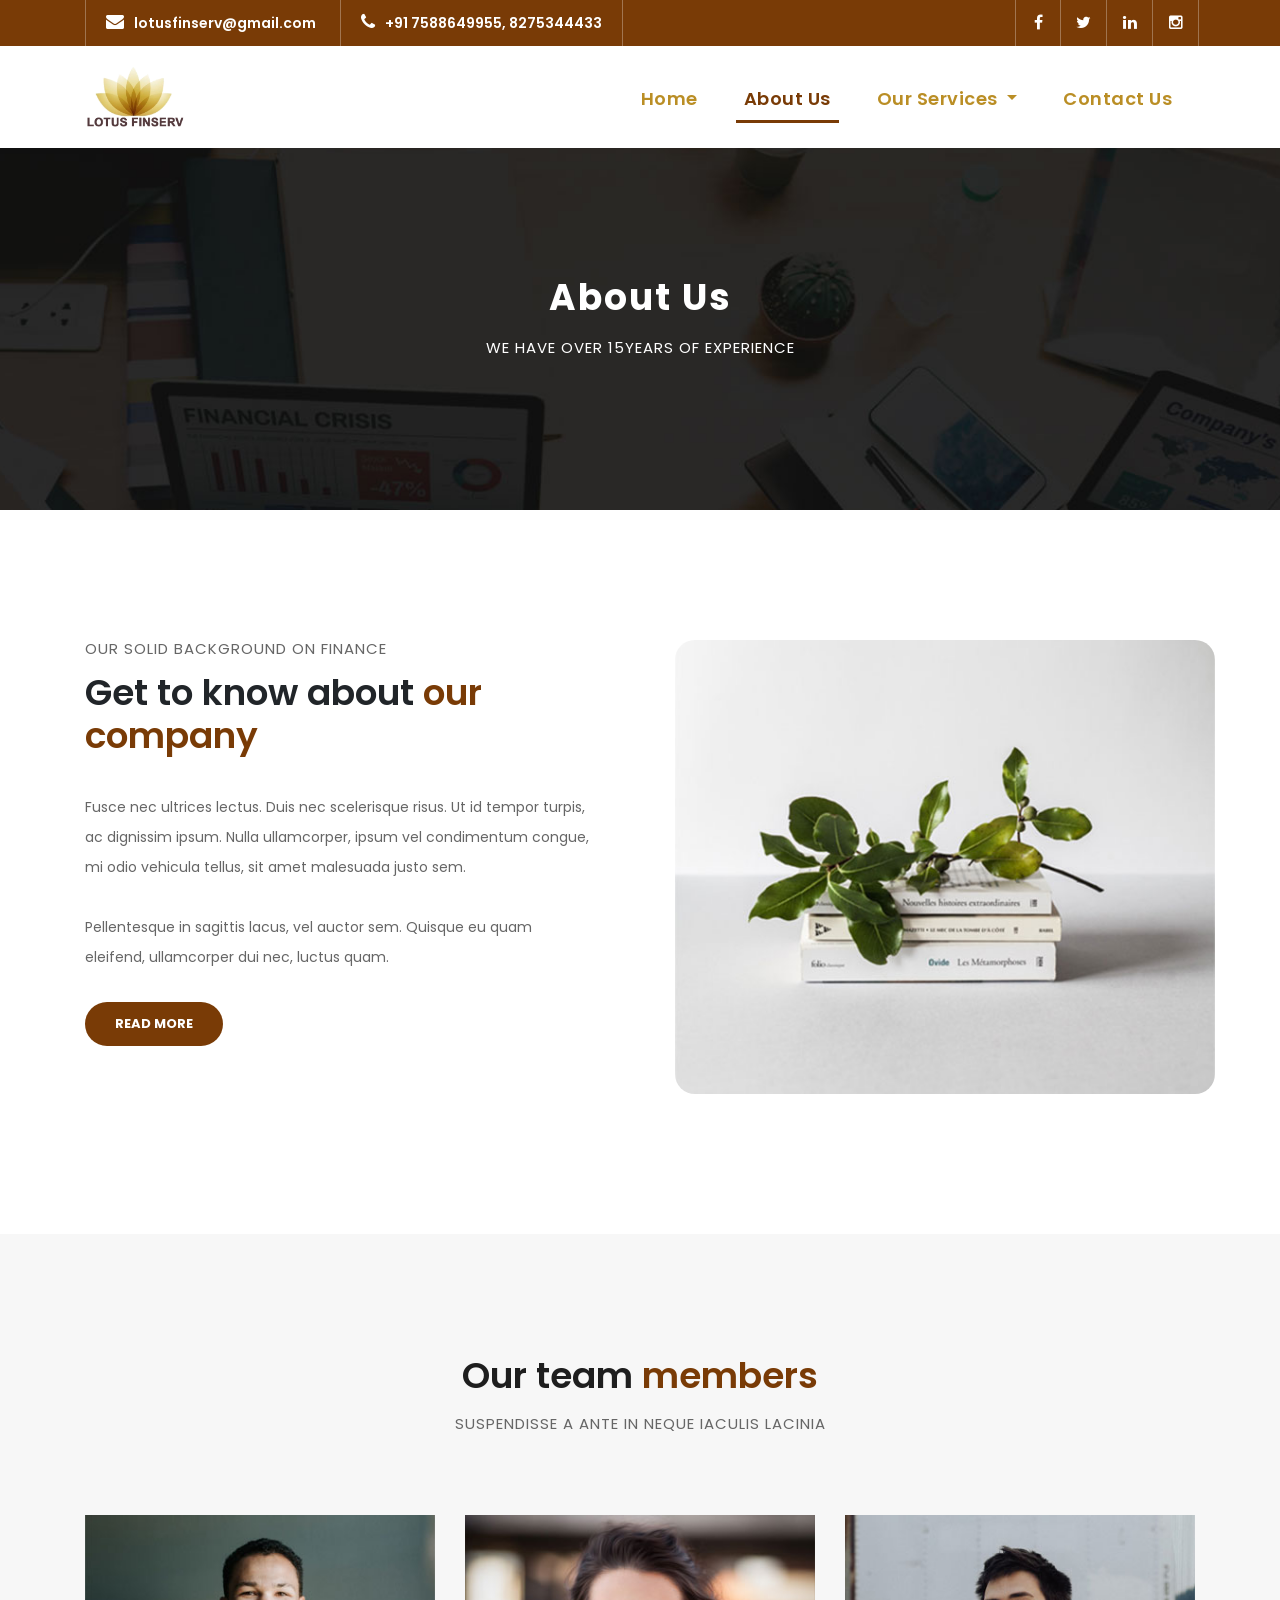
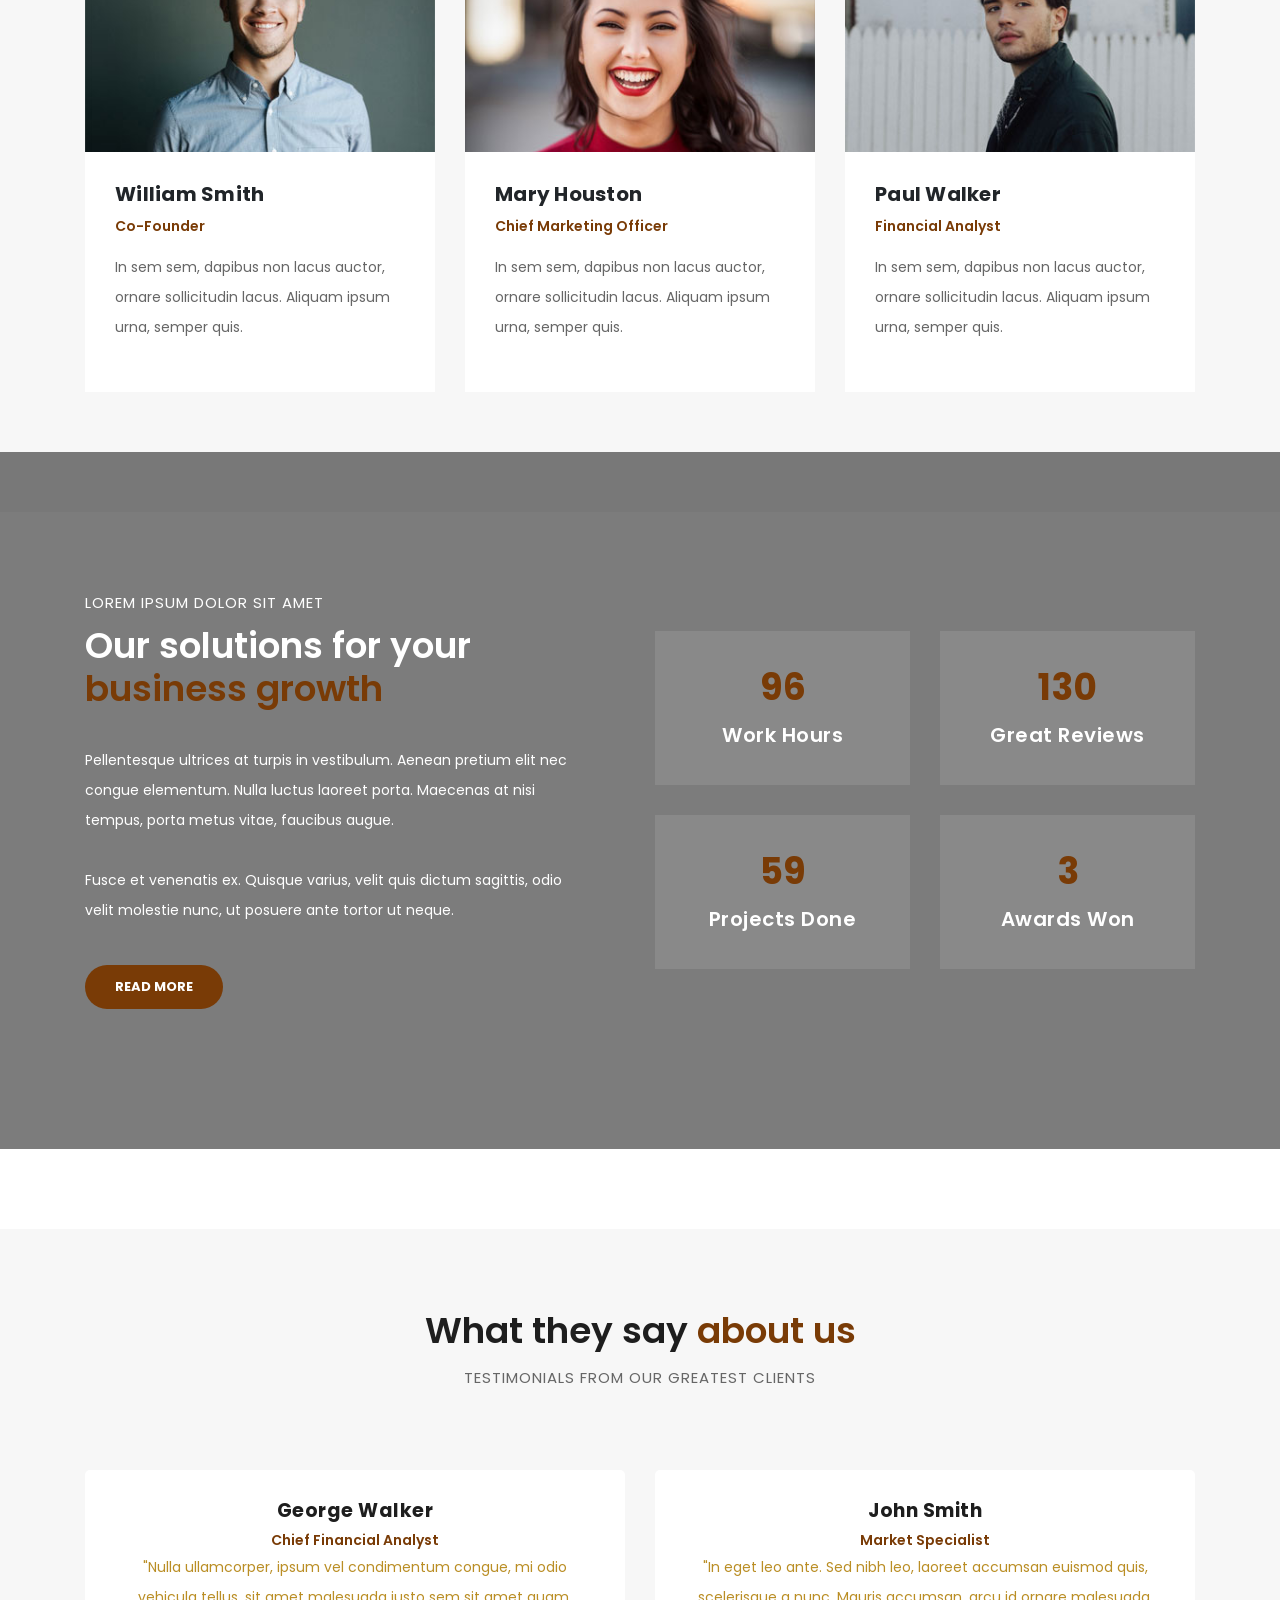
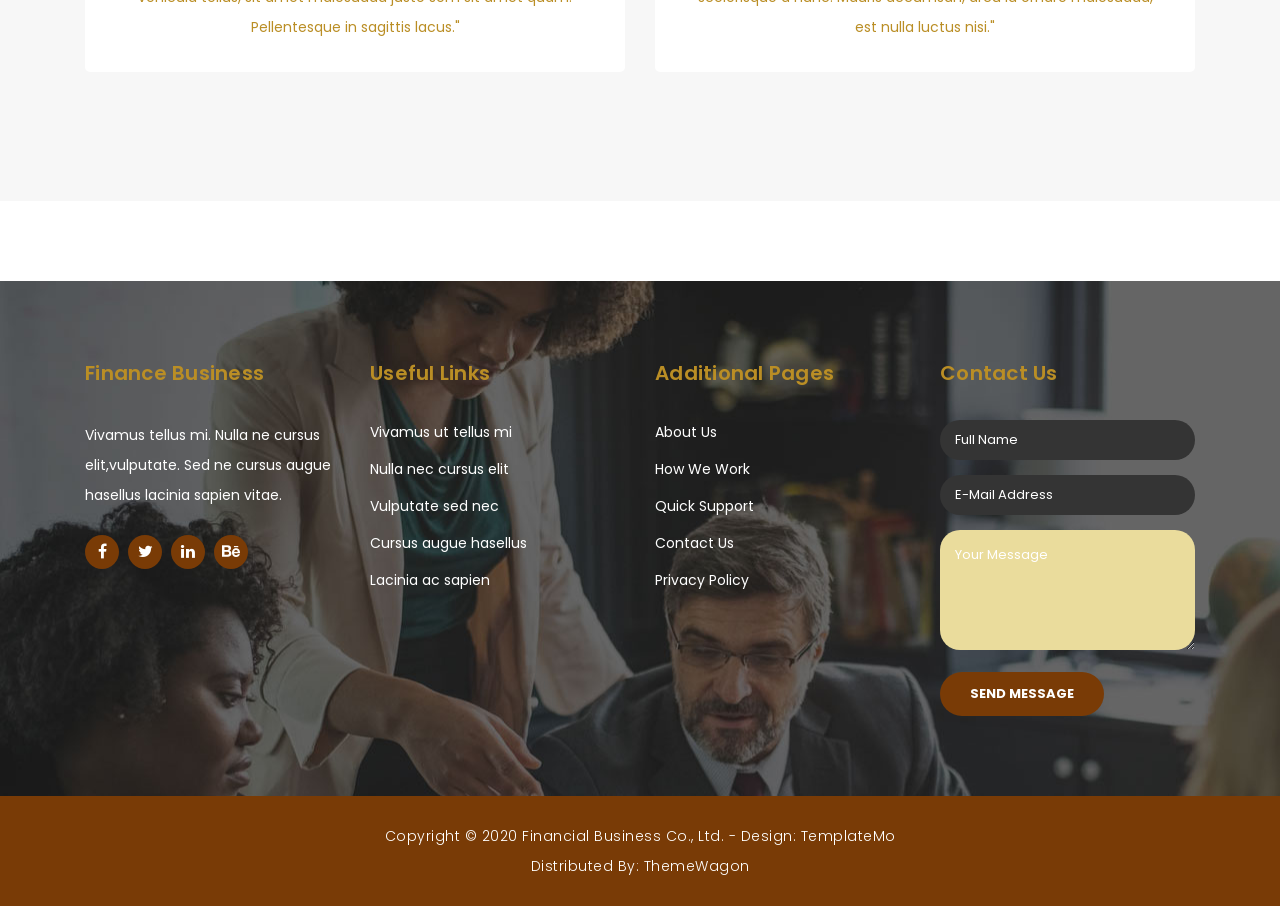
==== commit 4eae1523: "imageschanges" ====
--- a/about.html
+++ b/about.html
@@ -116,7 +116,7 @@
         <div class="row">
           <div class="col-md-12">
             <h1>About Us</h1>
-            <span>We have over 20 years of experience</span>
+            <span>We have over 15years of experience</span>
           </div>
         </div>
       </div>
--- a/assets/css/templatemo-finance-business.css
+++ b/assets/css/templatemo-finance-business.css
@@ -965,20 +965,21 @@
 /* Footer Style */
 
 footer {
-	background-color: #f4edcb;
+	background-image: url(../images/slide_01.jpg);
 	padding: 80px 0px;
 	color: #fff;
+	margin-top: 80px;
 }
 
 footer h4 {
-	color: #793b06;
+	color: #ba8e25;
 	font-size: 20px;
 	font-weight: 600;
 	letter-spacing: 0.25px;
 	margin-bottom: 35px;
 }
 footer p {
-	color: #ba8e25;
+	color: #ffff;
 }
 
 footer ul.social-icons {
@@ -1020,7 +1021,7 @@
 
 footer ul.menu-list li a {
 	font-size: 14px;
-	color:#ba8e25;
+	color:#ffff;
 	transition: all 0.3s;
 }
 
@@ -1125,6 +1126,7 @@
 .sub-footer a {
 	color: #fff;
 }
+
 
 
 .page-heading {
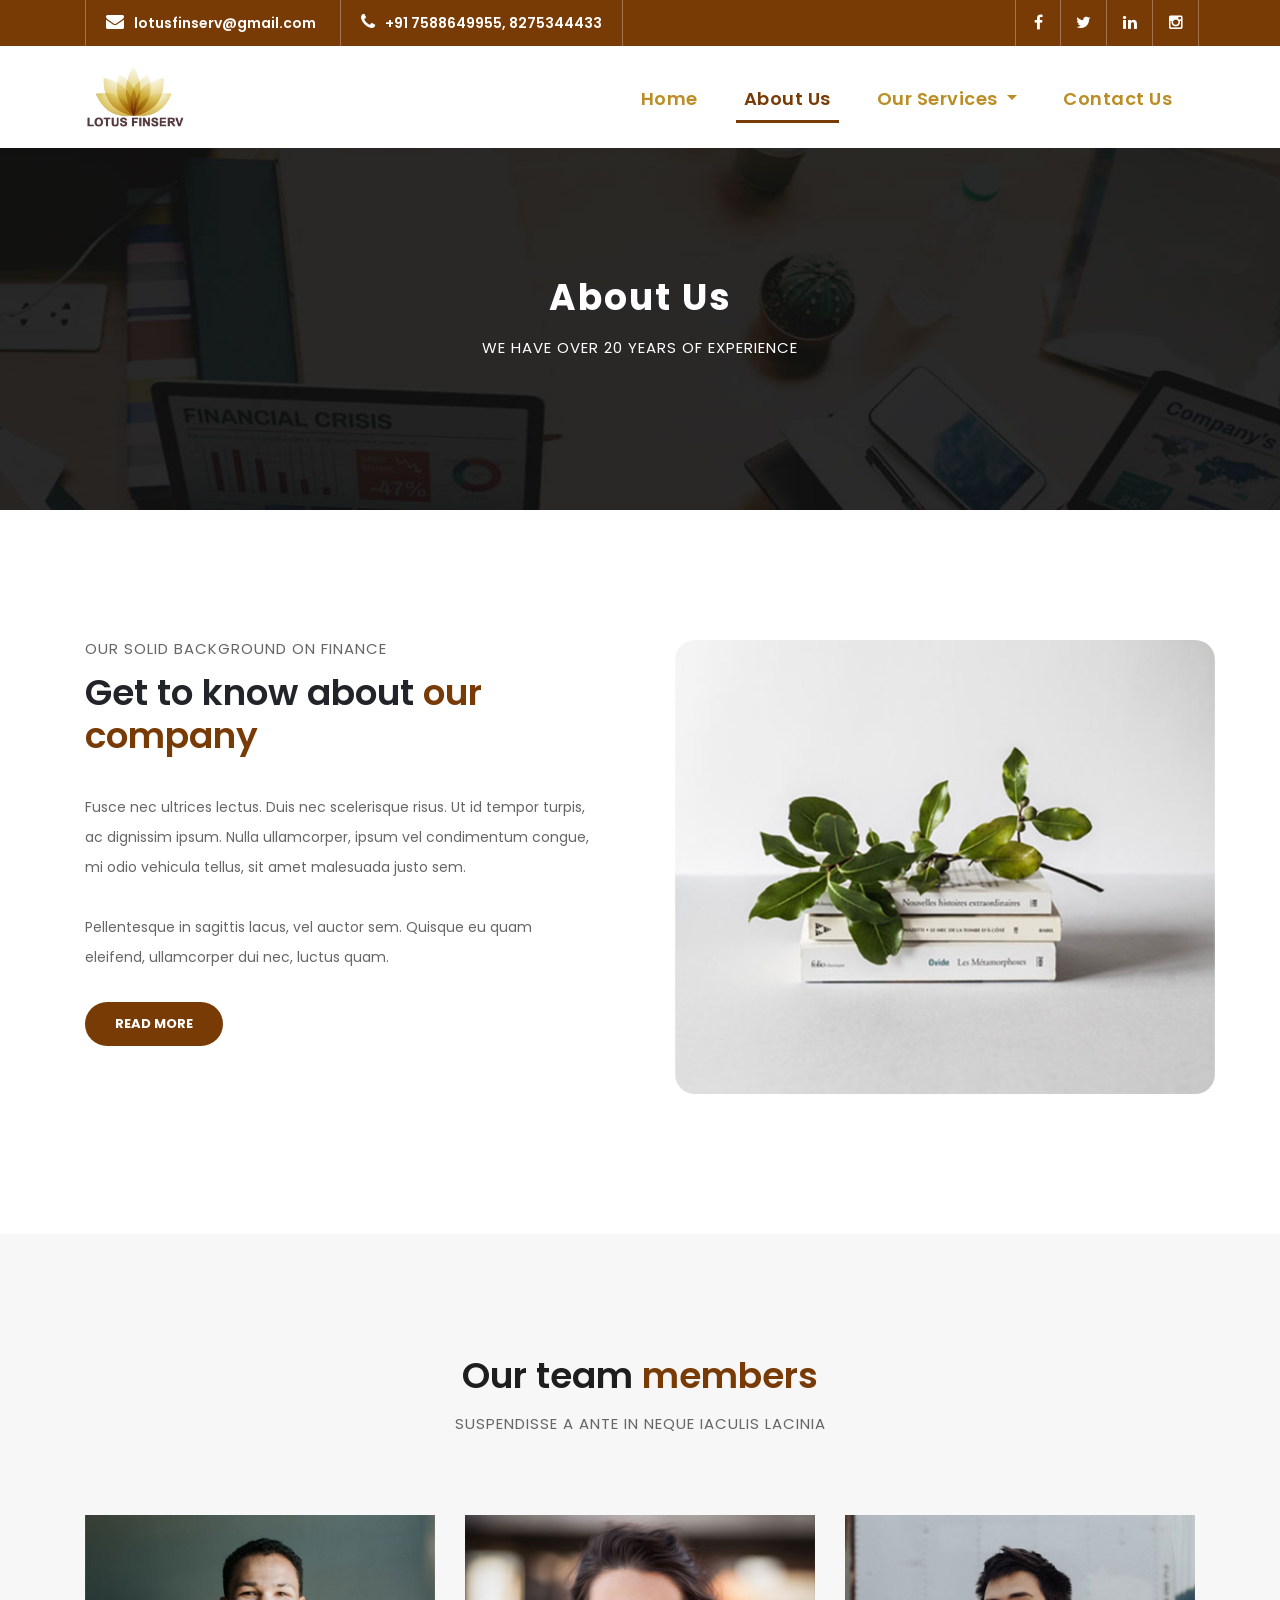
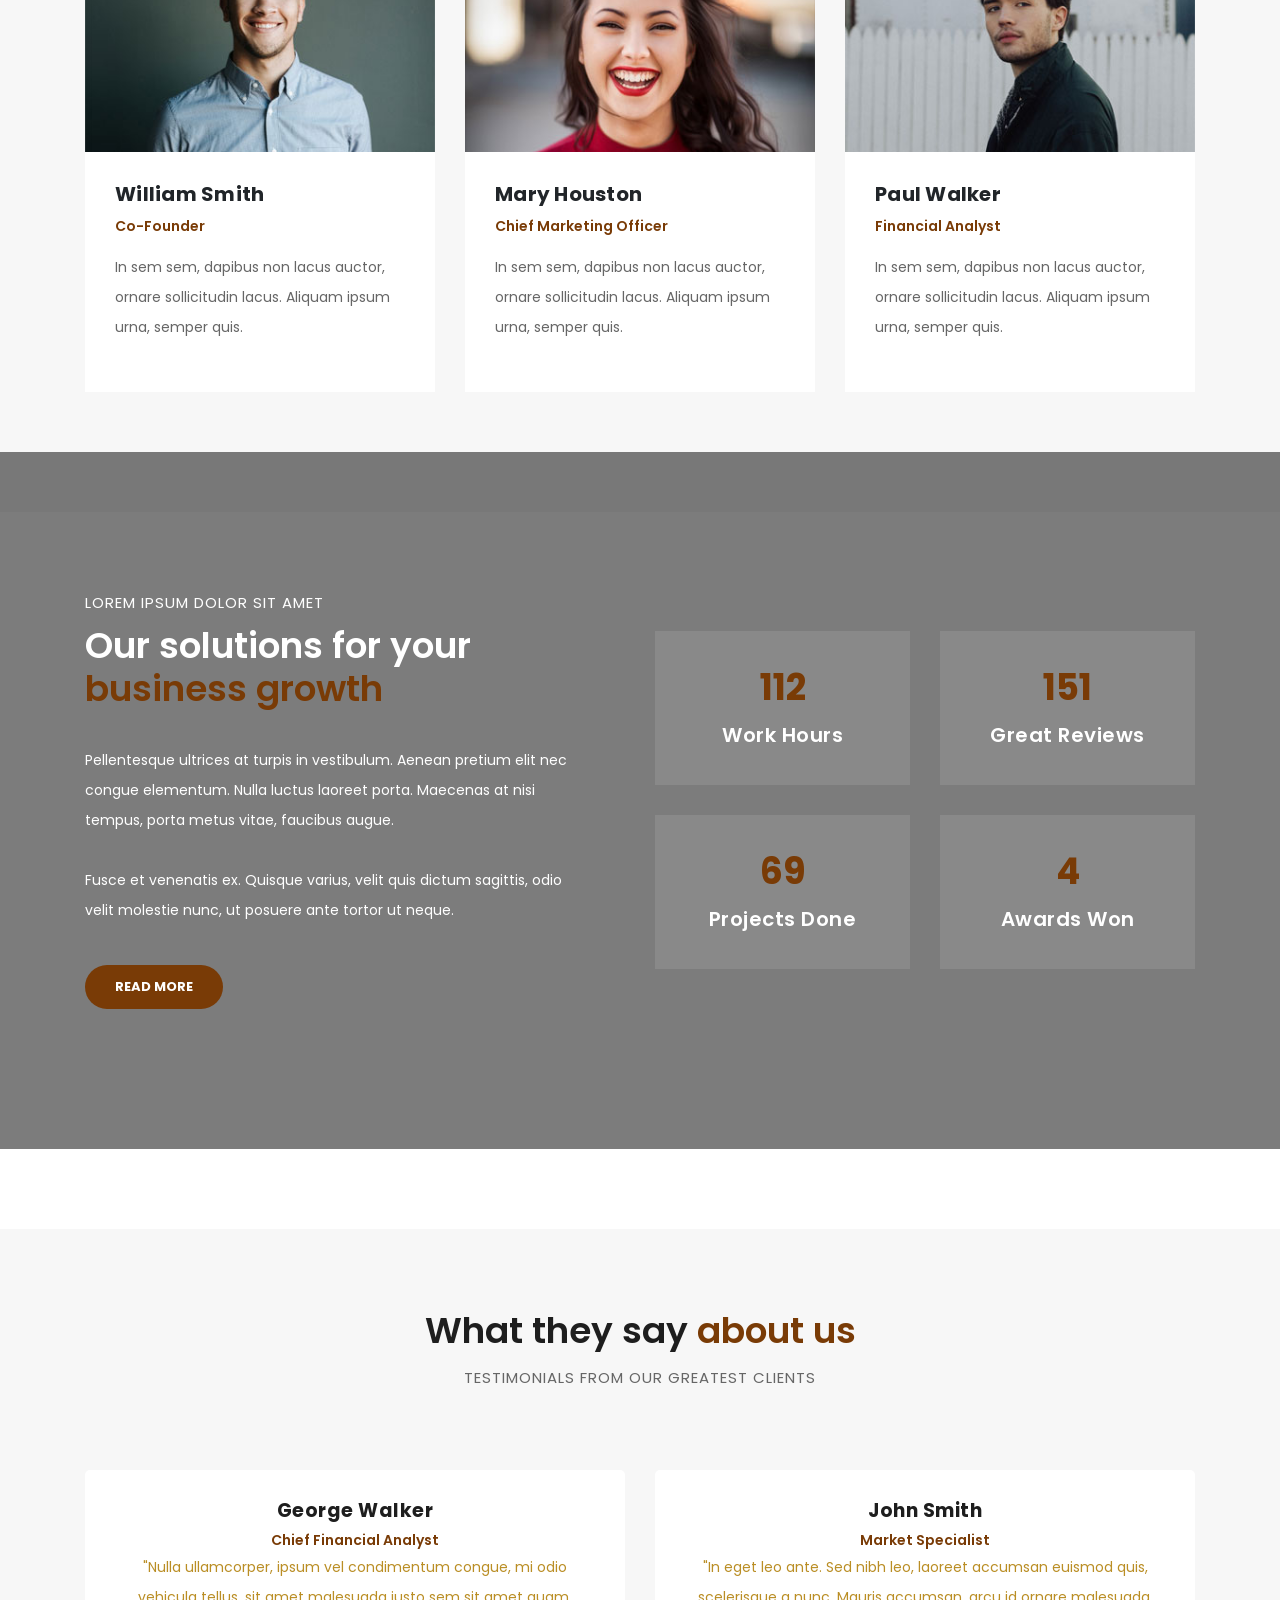
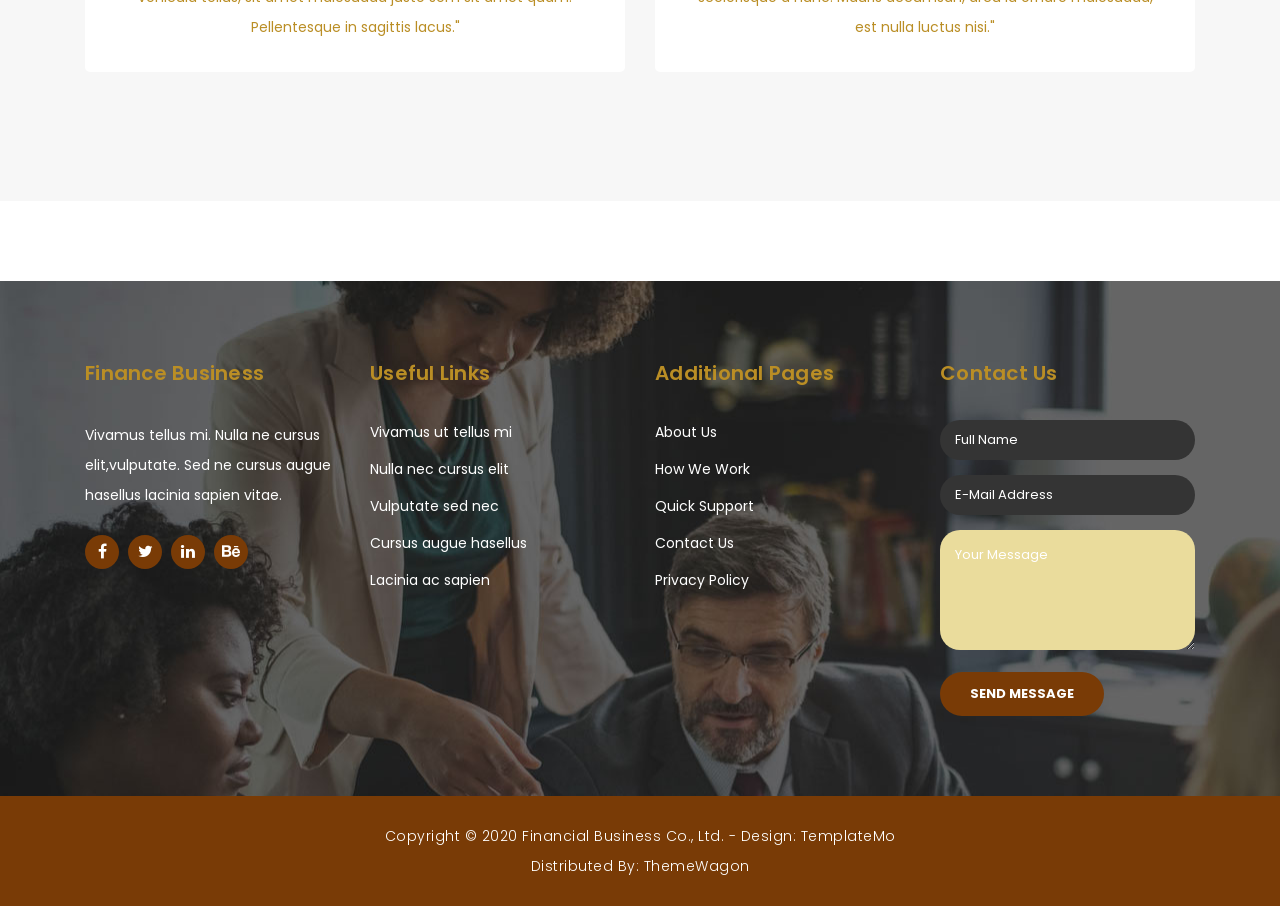
==== commit 1c8a8605: "imageschanges" ====
--- a/about.html
+++ b/about.html
@@ -116,7 +116,7 @@
         <div class="row">
           <div class="col-md-12">
             <h1>About Us</h1>
-            <span>We have over 15years of experience</span>
+            <span>We have over 20 years of experience</span>
           </div>
         </div>
       </div>
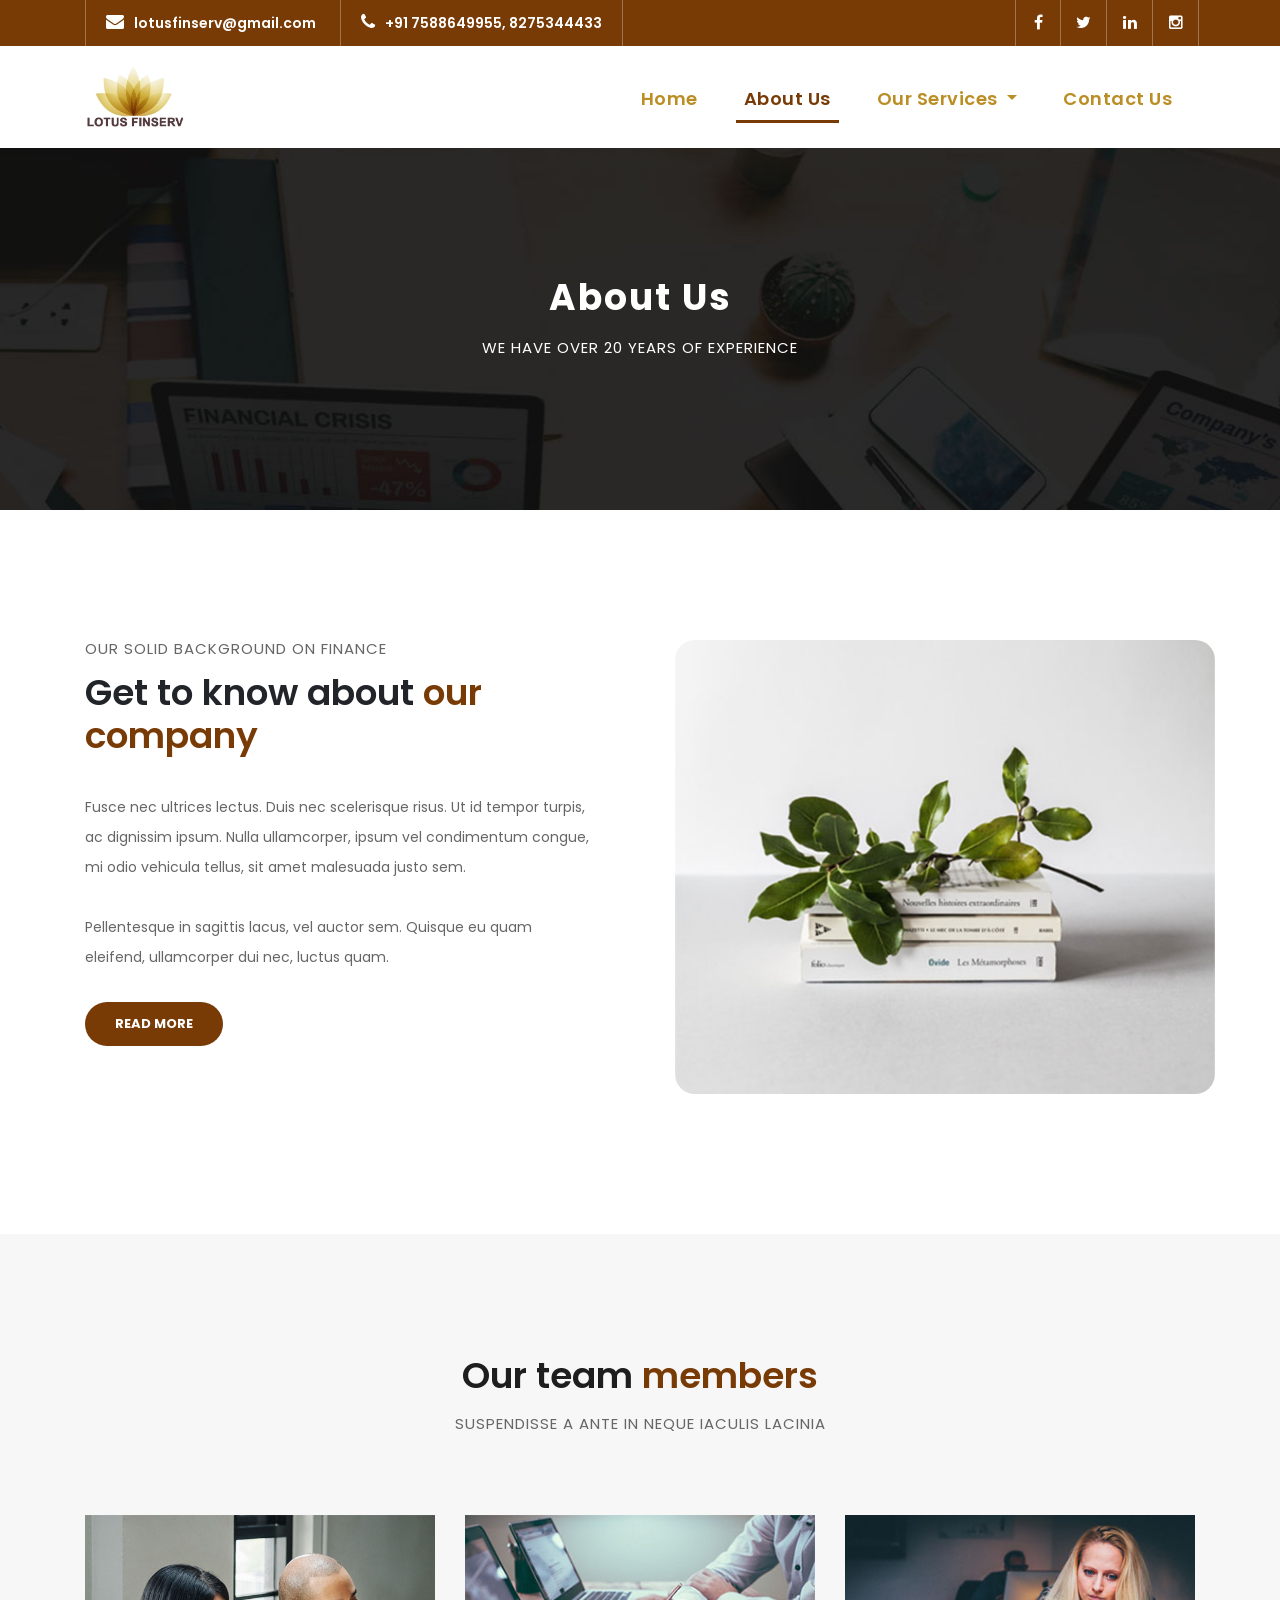
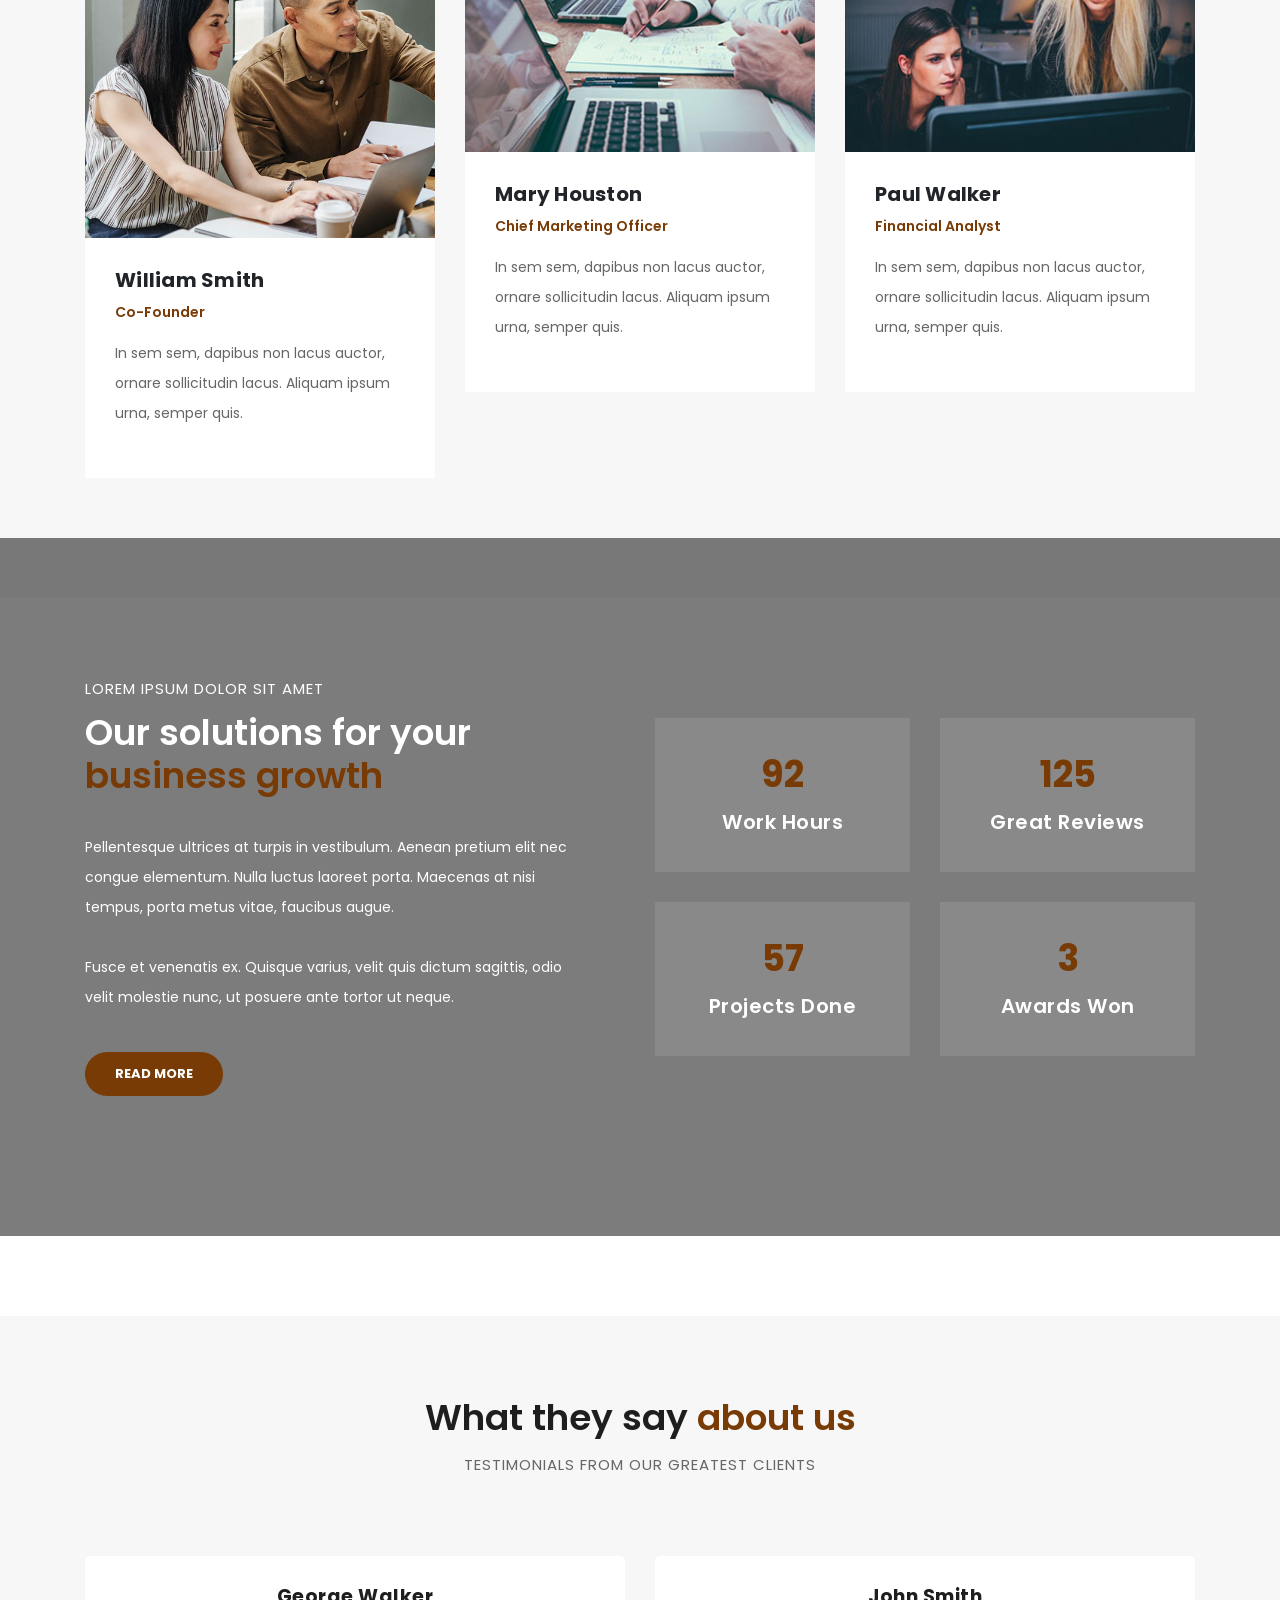
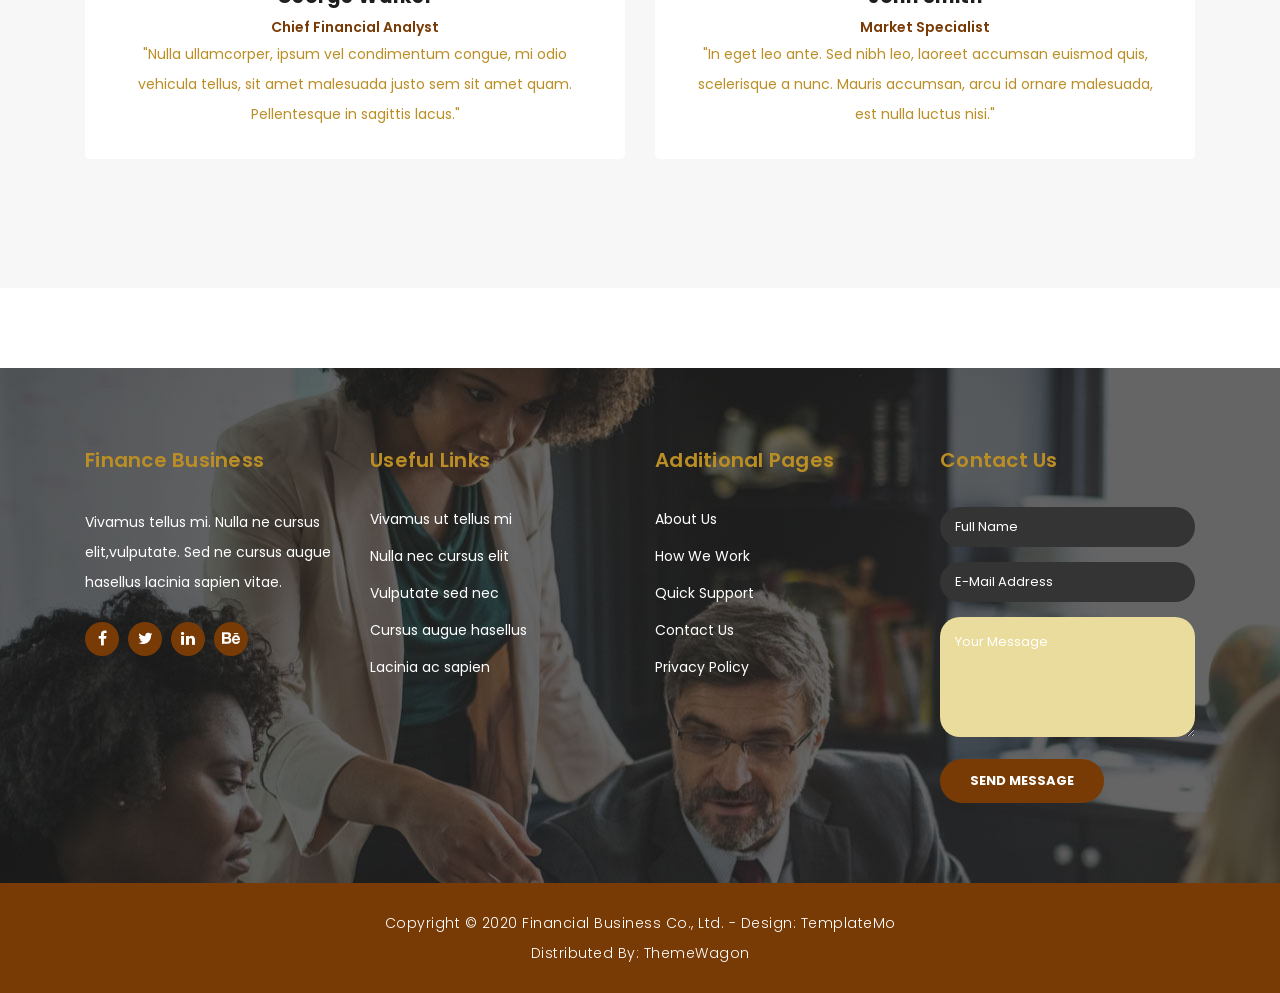
==== commit 2fe37002: "resizeandimageschanges" ====
--- a/about.html
+++ b/about.html
@@ -160,7 +160,7 @@
           </div>
           <div class="col-md-4">
             <div class="team-item">
-              <img src="assets/images/team_01.jpg" alt="">
+              <img src="assets/images/more-info.jpg" alt="">
               <div class="down-content">
                 <h4>William Smith</h4>
                 <span>Co-Founder</span>
@@ -170,7 +170,7 @@
           </div>
           <div class="col-md-4">
             <div class="team-item">
-              <img src="assets/images/team_02.jpg" alt="">
+              <img src="assets/images/service_03.jpg" alt="">
               <div class="down-content">
                 <h4>Mary Houston</h4>
                 <span>Chief Marketing Officer</span>
@@ -180,7 +180,7 @@
           </div>
           <div class="col-md-4">
             <div class="team-item">
-              <img src="assets/images/team_03.jpg" alt="">
+              <img src="assets/images/service_01.jpg" alt="">
               <div class="down-content">
                 <h4>Paul Walker</h4>
                 <span>Financial Analyst</span>
